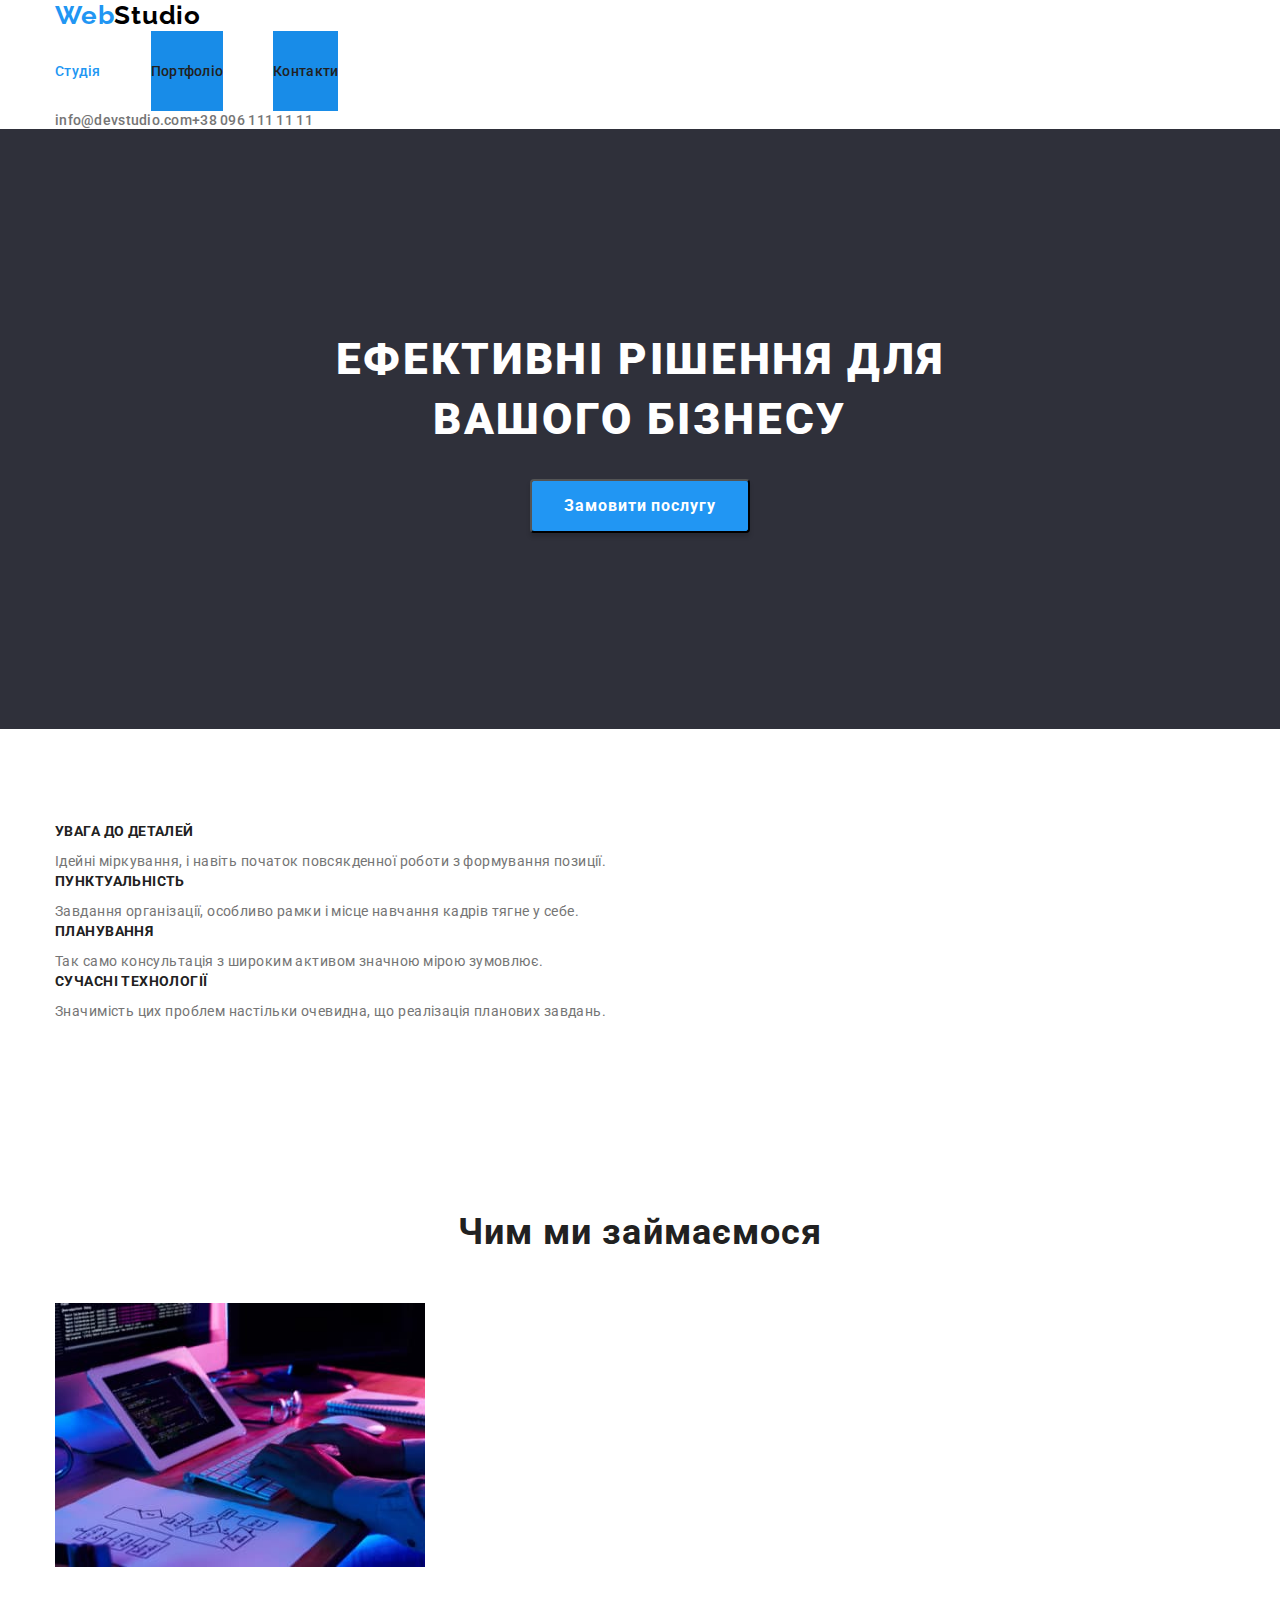
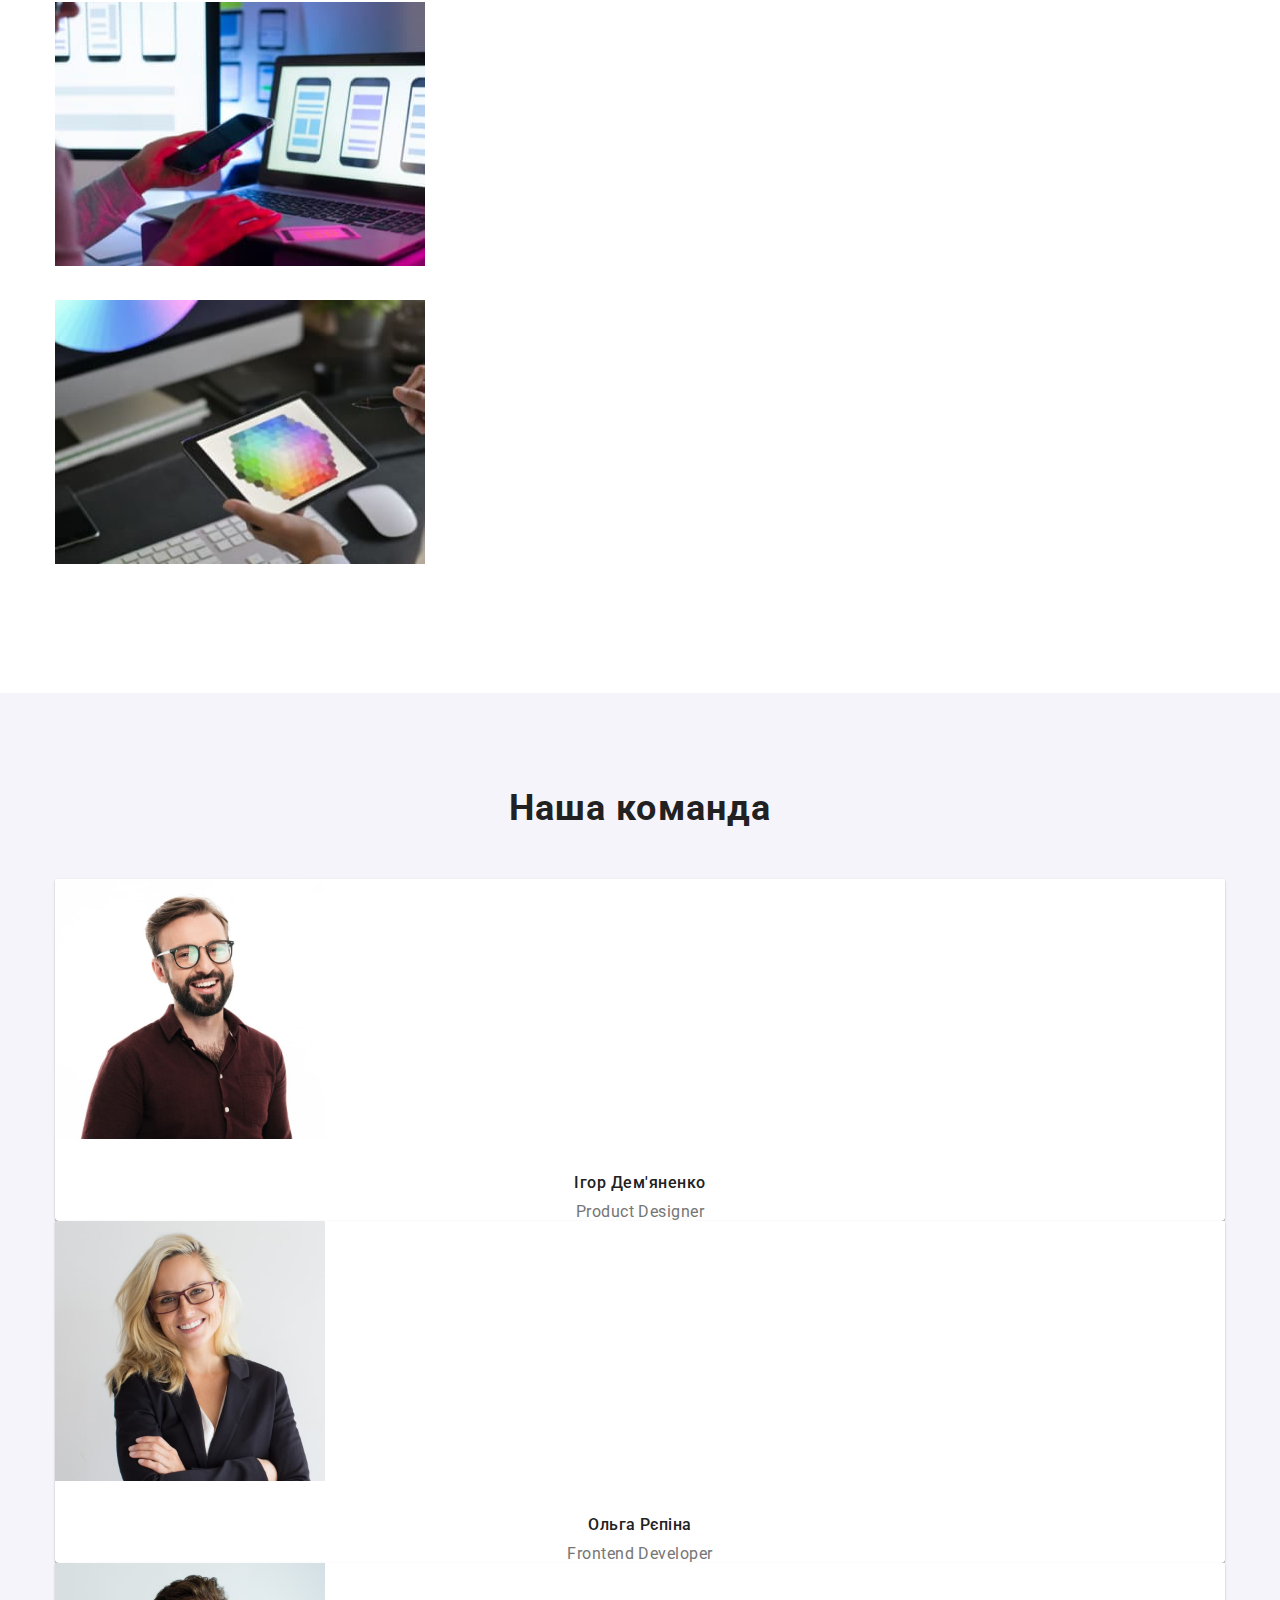
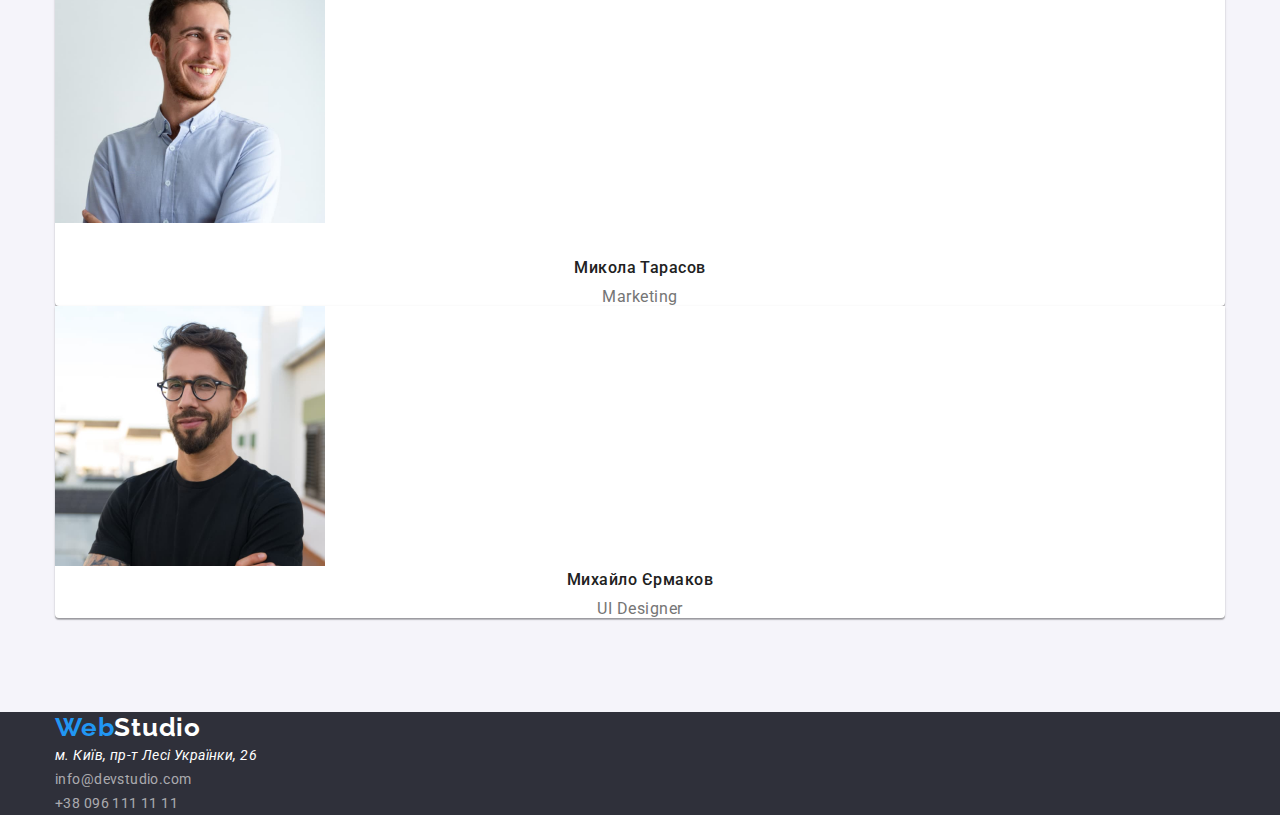
==== index.html @ 2e78e45d "к" ====
<!DOCTYPE html>
<html lang="uk">

<head>
    <meta charset="UTF-8">
    <meta http-equiv="X-UA-Compatible" content="IE=edge">
    <meta name="viewport" content="width=device-width, initial-scale=1.0">
    <title>home-work3</title>
    
    <link rel="preconnect" href="https://fonts.googleapis.com">
    <link rel="preconnect" href="https://fonts.gstatic.com" crossorigin>
    <link
        href="https://fonts.googleapis.com/css2?family=Raleway:wght@700&family=Roboto:wght@400;500;700;900&display=swap"
        rel="stylesheet">
        <link rel="stylesheet" href="https://cdnjs.cloudflare.com/ajax/libs/modern-normalize/1.1.0/modern-normalize.min.css">
        <link rel="stylesheet" href="./css/styles.css" />
</head>

<body>
    <!-- Шапка та навігація -->
    <header class="header">
        <div class="container">
        <nav class="header-nav">
            <a class="header-logo link" href="index.html">
                Web<span class="header-studio link">Studio</span>
            </a>
            <ul class="header-list list">
                <li class="header-list-item"><a class="header-list-link header-link link list-aktive-link kurent"
                        href="./">Студія</a></li>
                <li class="header-list-item"><a class="header-list-link header-link link list-aktive-link"
                        href="./portfolio.html">Портфоліо</a></li>
                <li class="header-list-item"><a class="header-list-link header-link link list-aktive-link"
                        href="Контакти">Контакти</a></li>
            </ul>
        </nav>
        
        <ul class="header-contakt list">
            <li> <a class="header-mail-link header-list-item header-link link list-aktive-link"
                    href="mail:info@devstudio.com">info@devstudio.com</a></li>
            <li> <a class="header-tel-link header-list-item  header-link link list-aktive-link" href="tel:+380961111111">+38 096 111 11
                    11</a></li>
        </ul>
    </div>
    </header>
    <main>
        <section class="hero section">
            
            <h1 class="hero-title">Ефективні рішення для вашого бізнесу</h1>
            <button class="hero-buton button carts-button" type="button">Замовити послугу</button>
        </div>
        </section>
        <section class="about section">
            <div class="container">
            <ul class="about-list list">
                <li class="about-li">
                    <h3 class="about-list-text">УВАГА ДО ДЕТАЛЕЙ</h3>
                    <p class="about-list-text2">Ідейні міркування, і навіть початок повсякденної роботи з формування
                        позиції.</p>
                </li>
                <li>
                    <h3 class="about-list-text">ПУНКТУАЛЬНІСТЬ</h3>
                    <p class="about-list-text2">Завдання організації, особливо рамки і місце навчання кадрів тягне у
                        себе.</p>
                </li>
                <li>
                    <h3 class="about-list-text">ПЛАНУВАННЯ</h3>
                    <p class="about-list-text2">Так само консультація з широким активом значною мірою зумовлює.</p>
                </li>
                <li>
                    <h3 class="about-list-text">СУЧАСНІ ТЕХНОЛОГІЇ</h3>
                    <p class="about-list-text2">Значимість цих проблем настільки очевидна, що реалізація планових
                        завдань.</p>
                </li>
            </ul>
        </div>
        </section>
        <section class="komanda section">
            <div class="container">
            <h2 class="name-comands-text">Чим ми займаємося</h2>
            <ul class="komanda-list-text list">
                <li>
                    <img class="komanda-list-img" src="./images/img1.jpg" alt="робота за комп'ютером" width="370"
                        height="294">
                </li>
                <li>
                    <img class="komanda-list-img" src="./images/img2.jpg" alt="синхронізація ПК і тел" width="370"
                        height="294">
                </li>
                <li>

                    <img class="komanda-list-img" src="./images/img3.jpg" alt="спектр" width="370" height="294">
                </li>
            </ul>
        </div>
        </section>
        <section class="name-comands section">
            <div class="container">
            <h2 class="name-comands-text">Наша команда</h2>
            <ul class="name-comands-list list">
                <li class="name-comands-programist">
                    <img class="name-comands-img" src="./images/Designer.jpg" alt="перший-член-команди" width="270">
                    <h3 class="name-programist">Ігор Дем'яненко</h3>
                    <p class="name-profesion">Product Designer</p>


                </li>
            </ul>

            <ul class="list">
                <li class="name-comands-programist">
                    <img class="name-comands-img" src="./images/Developer.jpg" alt="другий-член-команди" width="270">
                    <h3 class="name-programist">Ольга Рєпіна</h3>
                    <p class="name-profesion">Frontend Developer</p>
                </li>
            </ul>


            <ul class="list">
                <li>
                <li class="name-comands-programist">
                    <img class="name-comands-img" src="./images/Marketing.jpg" alt="третій-член-команди" width="270">
                    <h3 class="name-programist">Микола Тарасов</h3>
                    <p class="name-profesion">Marketing</p>

                </li>
            </ul>

            <ul class="list">
                <li class="name-comands-programist">
                    <img src="./images/UI-Designer.jpg" alt="четвертий-член-команди" width="270">
                    <h3 class="name-programist">Михайло Єрмаков</h3>
                    <p class="name-profesion">UI Designer</p>

                </li>
            </ul>
        </div>
        </section>



    </main>
    <footer class="footer">
        <div class="container">
        <a class="footer-logo link" href="index.html">
            Web<span class="footer-logo-studio">Studio</span>
        </a>
        <address id="contakts" class="footer-adres">
            <ul class="footer-ul list">
                <li> <a class="footer-list-item list-aktive-link link" href="https://goo.gl/maps/NmpcZfHMNgNycroPA">м.
                        Київ, пр-т Лесі Українки, 26</a></li>
                    <li><a class="footer-item list-aktive-link link"
                            href="mail:info@devstudio.com">info@devstudio.com</a></li>
                    <li><a class="footer-item list-aktive-link link" href="tel:+380961111111">+38 096 111 11 11</a></li>
            </ul>
        </address>
    </div>
    </footer>
</body>

</html>
---- css/styles.css ----
:root {
  --bg-header-color: #fff;
  --text-section-footer-color: #fff;
  --bg-color: #f5f5f5;
  --bg-screan-footer-color: #2f303a;
  --focus-color: #2196f3;
  --accent-color: #2196f3;
  --o-nas-color: #757575;
  --title-text-color: #212121;
  --comands-color: #f5f4fa;
  --logo-studia-color: #0000;
  --header-studio-color: #000000;
  }
 body {
   font-family: 'Roboto' , sans-serif ;
   background-color: #fff;
   color: #757575;
  }
/* header */
.container{
  margin-left: auto;
  margin-right: auto;
  padding-left: 15px;
  padding-right: 15px;
  width: 1200px; 
  
}
h1, h2, h3, p {
  margin-top: 0;
  margin-bottom: 0;
}
.header{
}
.header-nav {

}
.button {
  cursor: pointer;
}
.header-logo {
  font-family: "Raleway", sans-serif;
  font-weight: 700;
  font-size: 26px;
  line-height: calc(31 / 26);
  letter-spacing: 0.03em;
  color: var(--accent-color);
}
.header-list{
 
  display: flex;
}
.header-list-link{
  display: block;
  padding-top: 32px;
  padding-bottom: 32px;
}
.header-contakt{
  display: flex;
}
.header-list-item{
}
.header-list .header-list-item + .header-list-item{
  background-color: #188CE8;
  margin-left: 50px;
}
.header-studio {
  color: var(--header-studio-color);
}
.link {
  text-decoration: none;
}
.list {
  list-style: none;
  padding: 0;
  margin: 0;
}
.section {
  padding-top: 94px;
  padding-bottom: 94px;
}
.header-list-link {
  font-weight: 500;
  font-size: 14px;
  line-height: calc(16 / 14);
  letter-spacing: 0.02em;
  color: var(--title-text-color);
}
.list-aktive-link:hover,
.list-aktive-link:focus {
  color: var(--focus-color);
}
.kurent {
  color: var(--focus-color);
}
.header-tel-link {
  font-weight: 500;
  font-size: 14px;
  line-height: calc(16 / 14);
  letter-spacing: 0.02em;
  color: var(--o-nas-color);
}
.header-mail-link {
  font-weight: 500;
  font-size: 14px;
  line-height: calc(16 / 14);
  letter-spacing: 0.02em;
  color: var(--o-nas-color);
}
/* Заголовок */
.hero {
  text-align: center;
  padding-top: 200px;
  padding-bottom: 200px;
  height: 600px;
  margin: 0 auto;
background: var(--bg-screan-footer-color);
}
.hero-title {
  margin-bottom: 30px;
  padding-left: 280px;
  padding-right: 280px;

  font-weight: 900;
  font-size: 44px;
  line-height: calc(60 / 44);
  letter-spacing: 0.06em;
  text-transform: uppercase;
  color: var(--bg-header-color);
}
.hero-buton {
  /* font-family: "Roboto";
  text-align: center; */
  padding: 10px 32px;
  font-weight: 700;
  font-size: 16px;
  line-height: 30px;
  align-items: center;
  letter-spacing: 0.06em;
  color: #FFFFFF;
  background: #2196F3;
  box-shadow: 0px 4px 4px rgba(0, 0, 0, 0.15);
  border-radius: 4px;
}

/* УВАГА ДО ДЕТАЛЕЙ */

.about-list-text {
margin-bottom: 10px;
  margin-top: 0px;
  font-weight: 700;
  font-size: 14px;
  line-height: calc(16 / 14);
  letter-spacing: 0.03em;
  text-transform: uppercase;
  color: var(--title-text-color);
}
.about-list-text2 {
  margin-top: 0px;
  /* margin-bottom: 118px; */
  font-weight: 400;
  font-size: 14px;
  line-height: calc(24 / 14);
  letter-spacing: 0.03em;
 color:var(--o-nas-color)
  /* Чим ми займаємося */
}
.komanda-lis {
  font-weight: 700;
  font-size: 36px;
  line-height: calc(42 / 36);
  text-align: center;
  letter-spacing: 0.03em;
  color: var(--title-text-color);
}
/* Наша команда */
.name-comands{
  background:var(--comands-color)
}

.name-comands-text {
  margin-top: 0px;
  margin-bottom: 0px;
  padding-bottom: 50px;
  font-weight: 700;
  font-size: 36px;
  line-height: calc(42 / 36);
  text-align: center;
  letter-spacing: 0.03em;
  color: var(--title-text-color);
}
.komanda-list-img{
  padding-bottom: 30px;
}
.name-programist {
  margin-bottom: 10px;
  font-weight: 500;
  font-size: 16px;
  line-height: calc(19 / 16);
  text-align: center;
  letter-spacing: 0.03em;
  color: var(--title-text-color);
}
.name-profesion {
  font-weight: 400;
  font-size: 16px;
  line-height: calc(19 / 16);
  text-align: center;
  letter-spacing: 0.03em;
  color: var(--o-nas-color);
}
.name-comands-img{
padding-bottom: 30px;
}
.name-comands-programist {
  background: var(--bg-header-color);
  box-shadow: 0px 1px 3px rgba(0, 0, 0, 0.12), 0px 1px 1px rgba(0, 0, 0, 0.14),
    0px 2px 1px rgba(0, 0, 0, 0.2);
  border-radius: 0px 0px 4px 4px;
}
/* footer */
.footer {
  background: var(--bg-screan-footer-color);
}
.footer-logo {
  font-family: "Raleway", sans-serif;
  font-weight: 700;
  font-size: 26px;
  line-height: calc(31 / 26);
  letter-spacing: 0.03em;
  color: var(--accent-color);
}
.footer-logo-studio {
  color: var(--bg-header-color);
}
.footer-list-item {
  font-weight: 400;
  font-size: 14px;
  line-height: calc(24 / 14);
  letter-spacing: 0.03em;
  color: var(--text-section-footer-color);
}
.footer-item {
  font-style: normal;
  font-weight: 400;
  font-size: 14px;
  line-height: 24px;
  letter-spacing: 0.03em;
  color: rgba(255, 255, 255, 0.6);
}
/* Поттфолио */
.portfolio-blok{
}
.visually-hidden {
    position: absolute;
    white-space: nowrap;
    width: 1px;
    height: 1px;
    overflow: hidden;
    border: 0;
    padding: 0;
    clip: rect(0 0 0 0);
    clip-path: inset(50%);
    margin: -1px;
  }
  .list-button{
    display: flex;
    
  }
.button-portfolio {
  display: inline-block;
 
  font-family: "Roboto";
  font-style: normal;
  min-width: 130px;
  padding: 6px 22px;
  font-weight: 500;
  font-size: 16px;
  line-height: 26px;
  text-align: center;
  letter-spacing: 0.03em;
  border-radius: 4px solid transparent;
  color: var(--title-text-color);
}
.list-button .button-portfolio + .button-portfolio{
  background-color: #000000;
  margin-left: 8px;
}
.poster-img{
  padding-bottom: 30px;

}
.carts-button:hover,
.carts-button:focus {
  color: var(--bg-header-color);
  background: var(--accent-color);
  background: #188CE8;
  box-shadow: 0px 4px 4px rgba(0, 0, 0, 0.15);
  border-radius: 4px;
box-shadow: 0px 4px 4px rgba(0, 0, 0, 0.15);
border-radius: 4px
}
.commands-list-item {
  background-color: var(--bg-header-color);
  box-shadow: 0px 1px 3px rgba(0, 0, 0, 0.12), 0px 1px 1px rgba(0, 0, 0, 0.14),
    0px 2px 1px rgba(0, 0, 0, 0.2);
  border-radius: 0px 0px 4px 4px;
}

.poster-text {
  margin-bottom: 4px;
  font-weight: 700;
  font-size: 18px;
  line-height: calc(36 / 18);
  letter-spacing: 0.06em;
  color: var(--title-text-color);
}
.poster-text2 {
  font-weight: 400;
  font-size: 16px;
  line-height: calc(30 / 16);
  letter-spacing: 0.03em;
  color: var(--o-nas-color);
}
.portfolio-blok{
  margin-bottom: 94px;
}
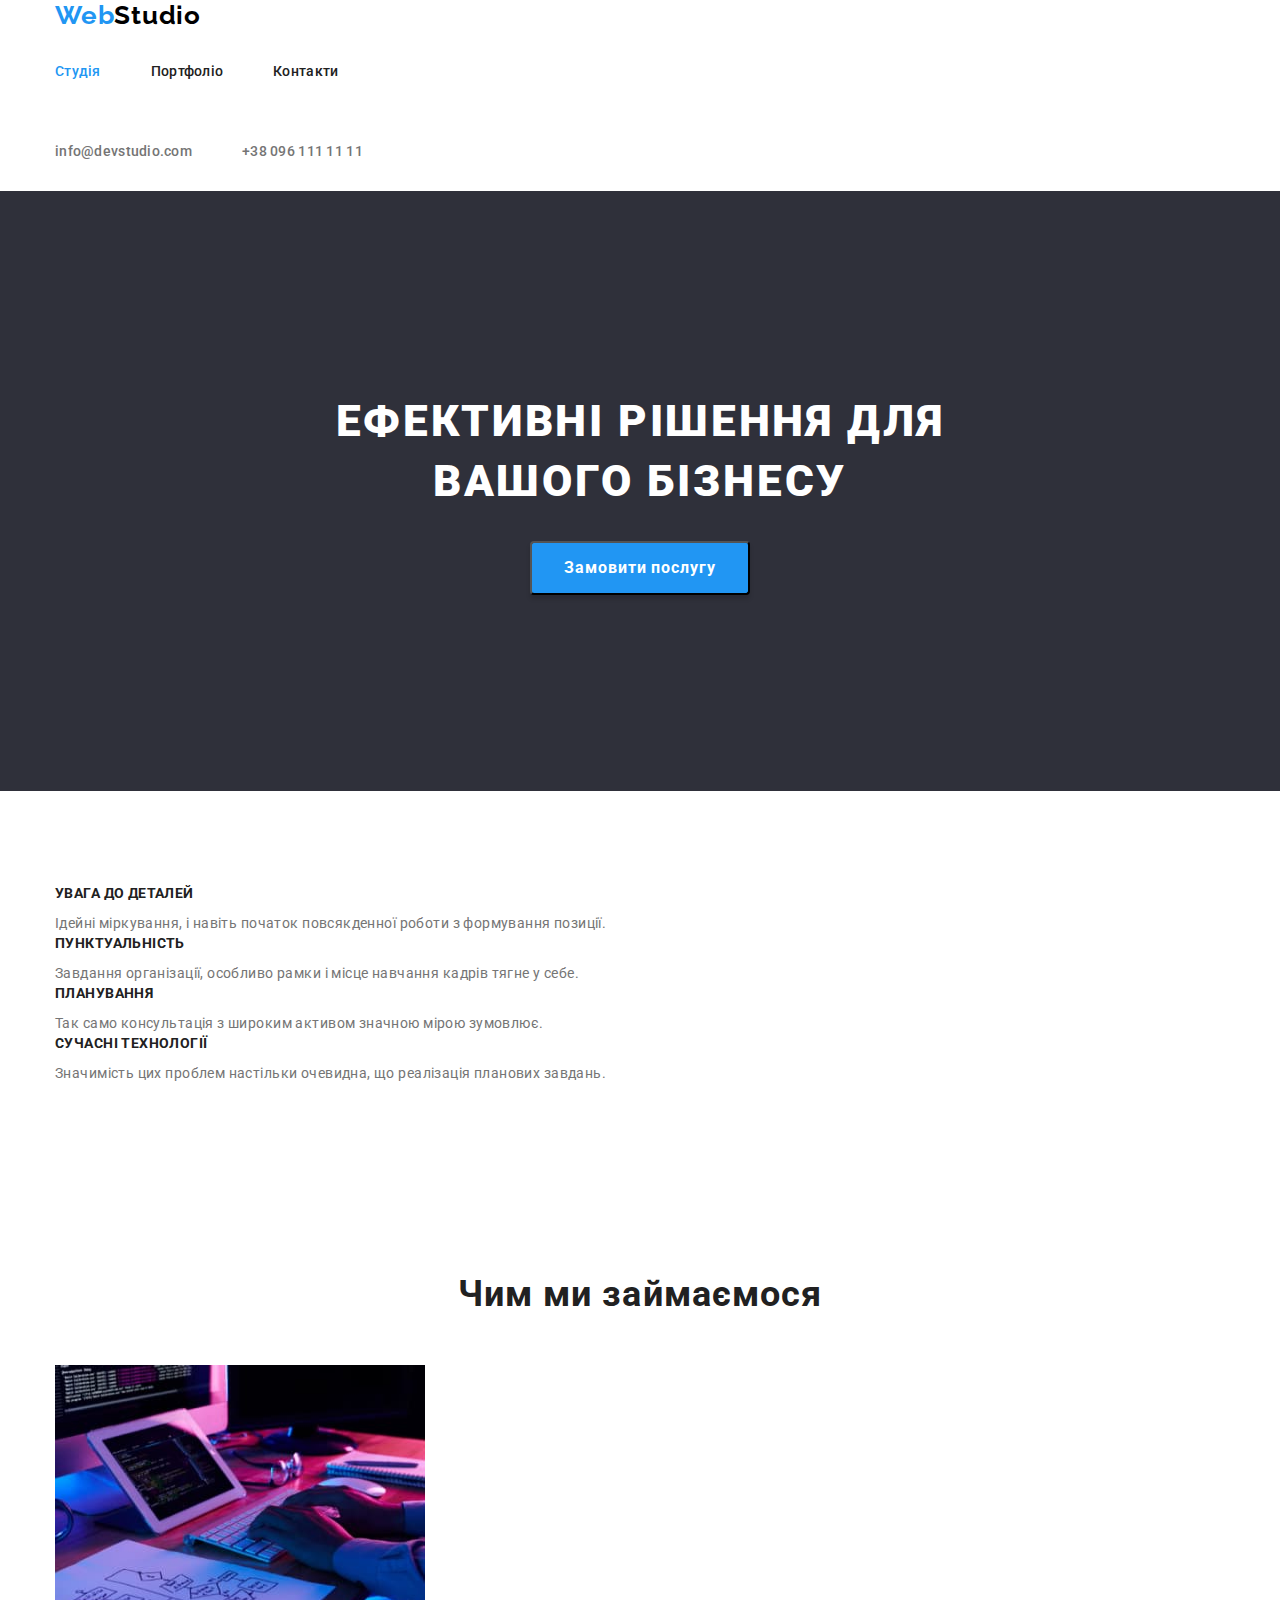
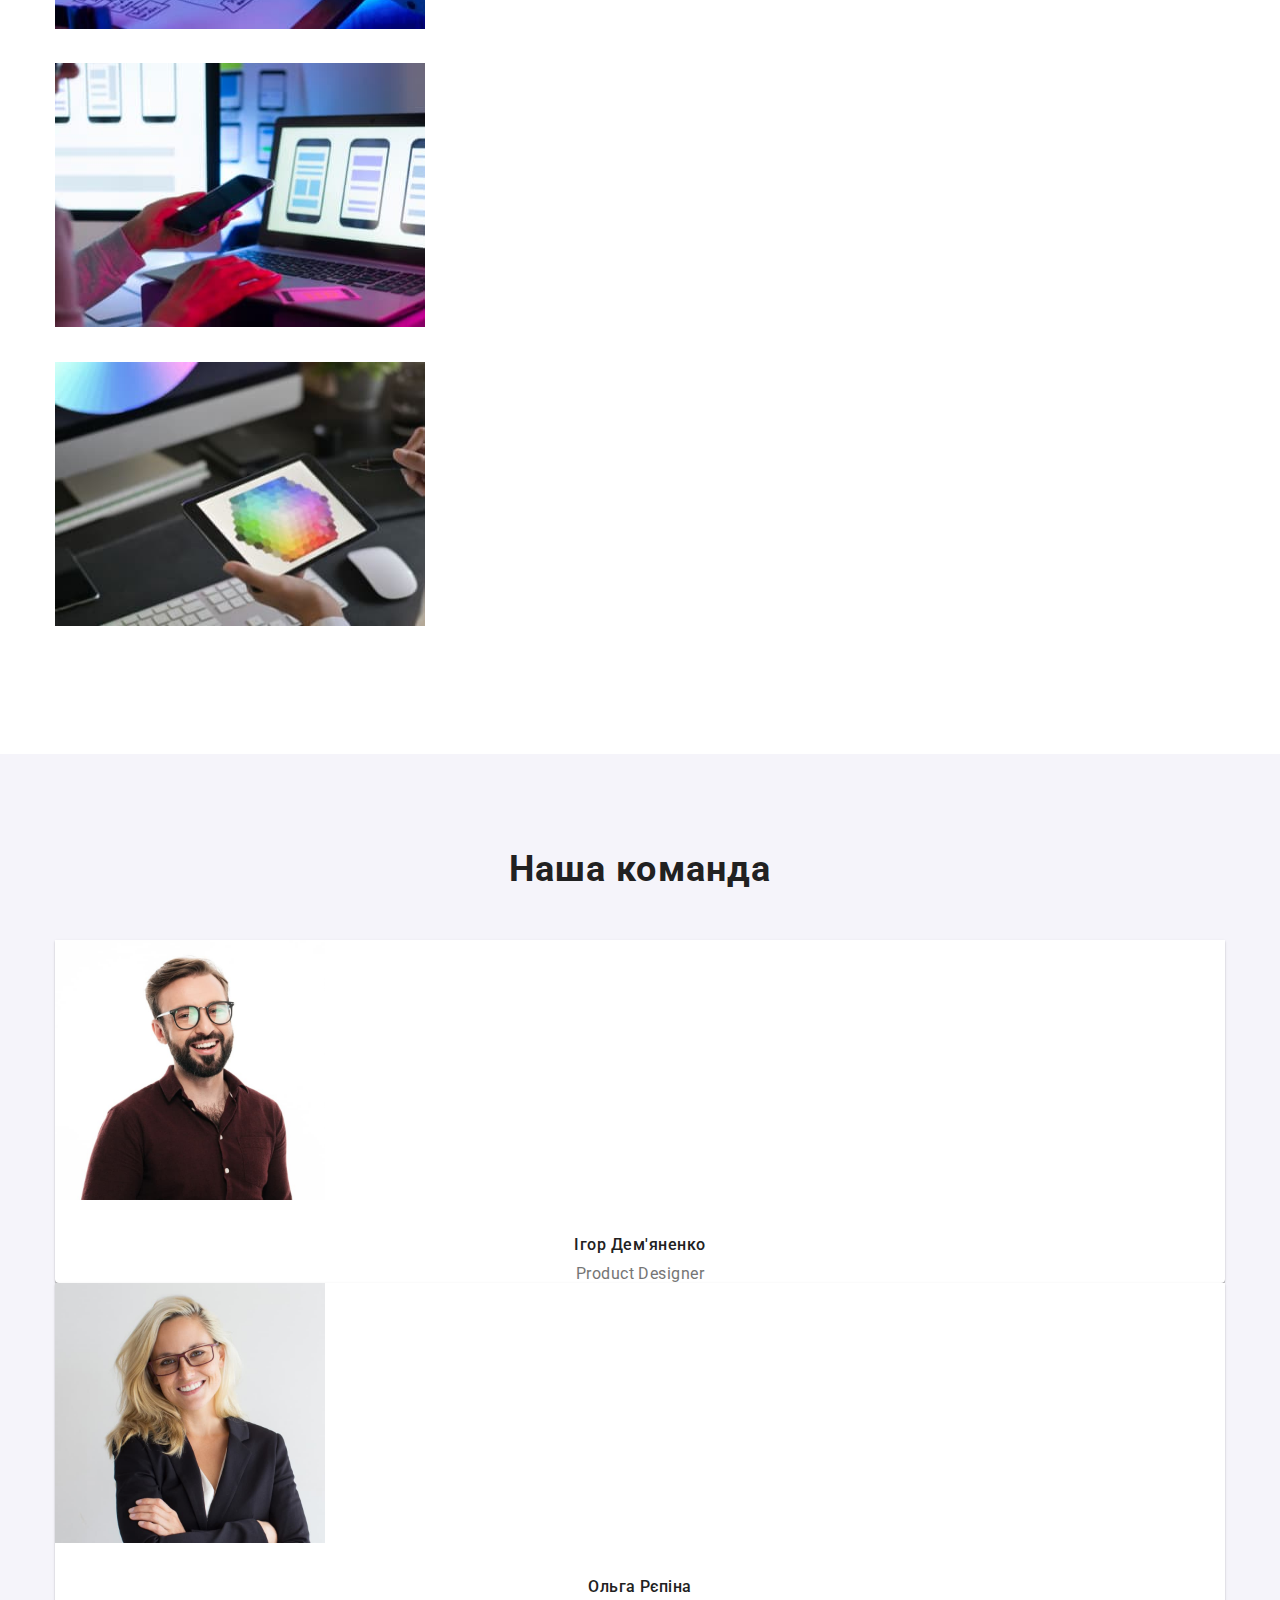
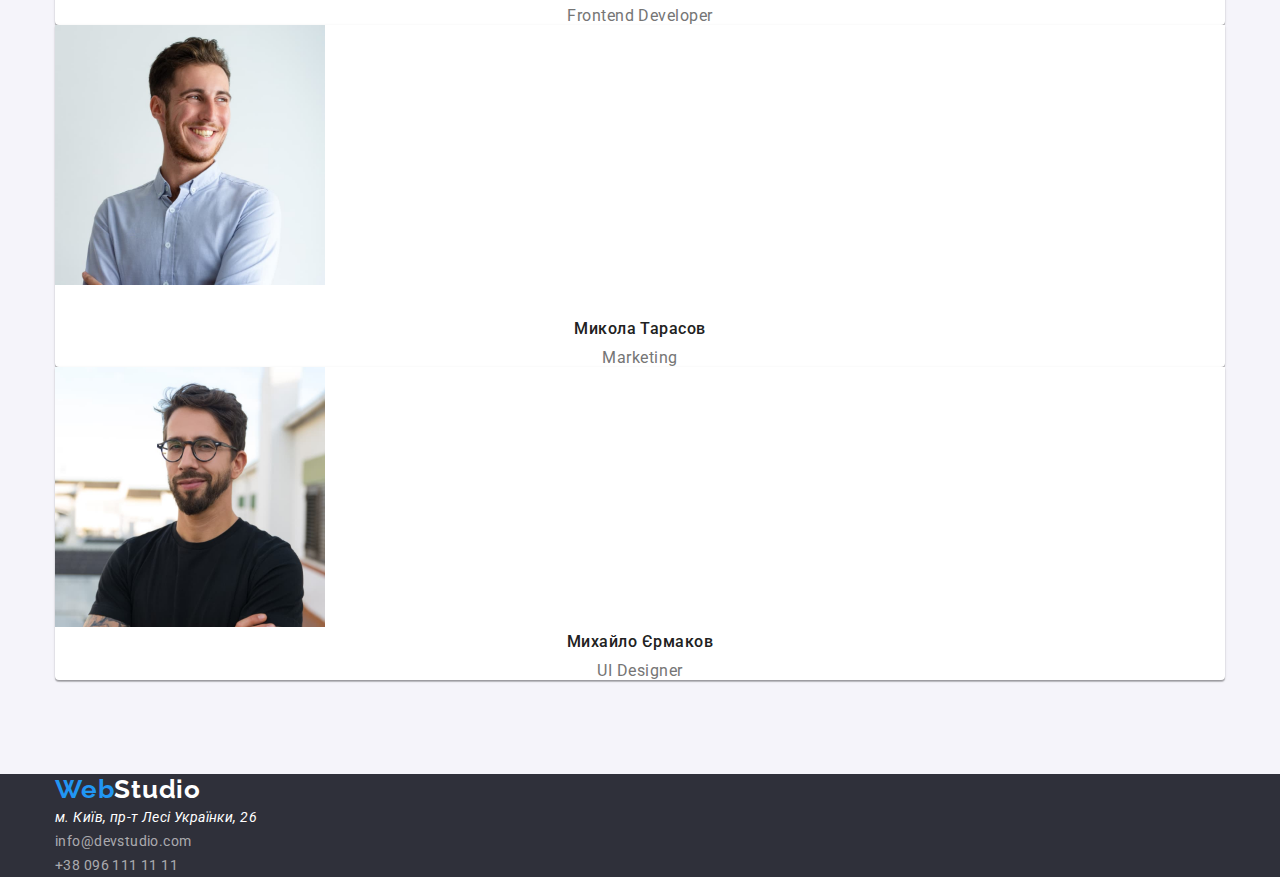
==== commit de4e6c82: "u" ====
--- a/index.html
+++ b/index.html
@@ -24,20 +24,19 @@
             <a class="header-logo link" href="index.html">
                 Web<span class="header-studio link">Studio</span>
             </a>
-            <ul class="header-list list">
-                <li class="header-list-item"><a class="header-list-link header-link link list-aktive-link kurent"
+            <ul class="site-nav list">
+                <li class="item"><a class="header-list-link header-link link list-aktive-link kurent"
                         href="./">Студія</a></li>
-                <li class="header-list-item"><a class="header-list-link header-link link list-aktive-link"
+                <li class="item"><a class="header-list-link header-link link list-aktive-link"
                         href="./portfolio.html">Портфоліо</a></li>
-                <li class="header-list-item"><a class="header-list-link header-link link list-aktive-link"
+                <li class="item"><a class="header-list-link header-link link list-aktive-link"
                         href="Контакти">Контакти</a></li>
             </ul>
         </nav>
-        
-        <ul class="header-contakt list">
-            <li> <a class="header-mail-link header-list-item header-link link list-aktive-link"
+        <ul class="site-nav header-contakt list">
+            <li class="item"> <a class="header-mail-link header-list-link item header-link link list-aktive-link"
                     href="mail:info@devstudio.com">info@devstudio.com</a></li>
-            <li> <a class="header-tel-link header-list-item  header-link link list-aktive-link" href="tel:+380961111111">+38 096 111 11
+            <li class="item"> <a class="header-tel-link header-list-link item  header-link link list-aktive-link" href="tel:+380961111111">+38 096 111 11
                     11</a></li>
         </ul>
     </div>
--- a/css/styles.css
+++ b/css/styles.css
@@ -29,10 +29,17 @@
   margin-top: 0;
   margin-bottom: 0;
 }
-.header{
-}
-.header-nav {
-
+.site-nav{
+  display: flex;
+}
+.site-nav .item + .item{
+ 
+  margin-left: 50px;
+}
+.site-nav .header-list-link {
+  display: block;
+ padding-top: 32px;
+ padding-bottom: 32px;
 }
 .button {
   cursor: pointer;
@@ -45,24 +52,7 @@
   letter-spacing: 0.03em;
   color: var(--accent-color);
 }
-.header-list{
- 
-  display: flex;
-}
-.header-list-link{
-  display: block;
-  padding-top: 32px;
-  padding-bottom: 32px;
-}
-.header-contakt{
-  display: flex;
-}
-.header-list-item{
-}
-.header-list .header-list-item + .header-list-item{
-  background-color: #188CE8;
-  margin-left: 50px;
-}
+
 .header-studio {
   color: var(--header-studio-color);
 }
@@ -92,6 +82,7 @@
 .kurent {
   color: var(--focus-color);
 }
+
 .header-tel-link {
   font-weight: 500;
   font-size: 14px;
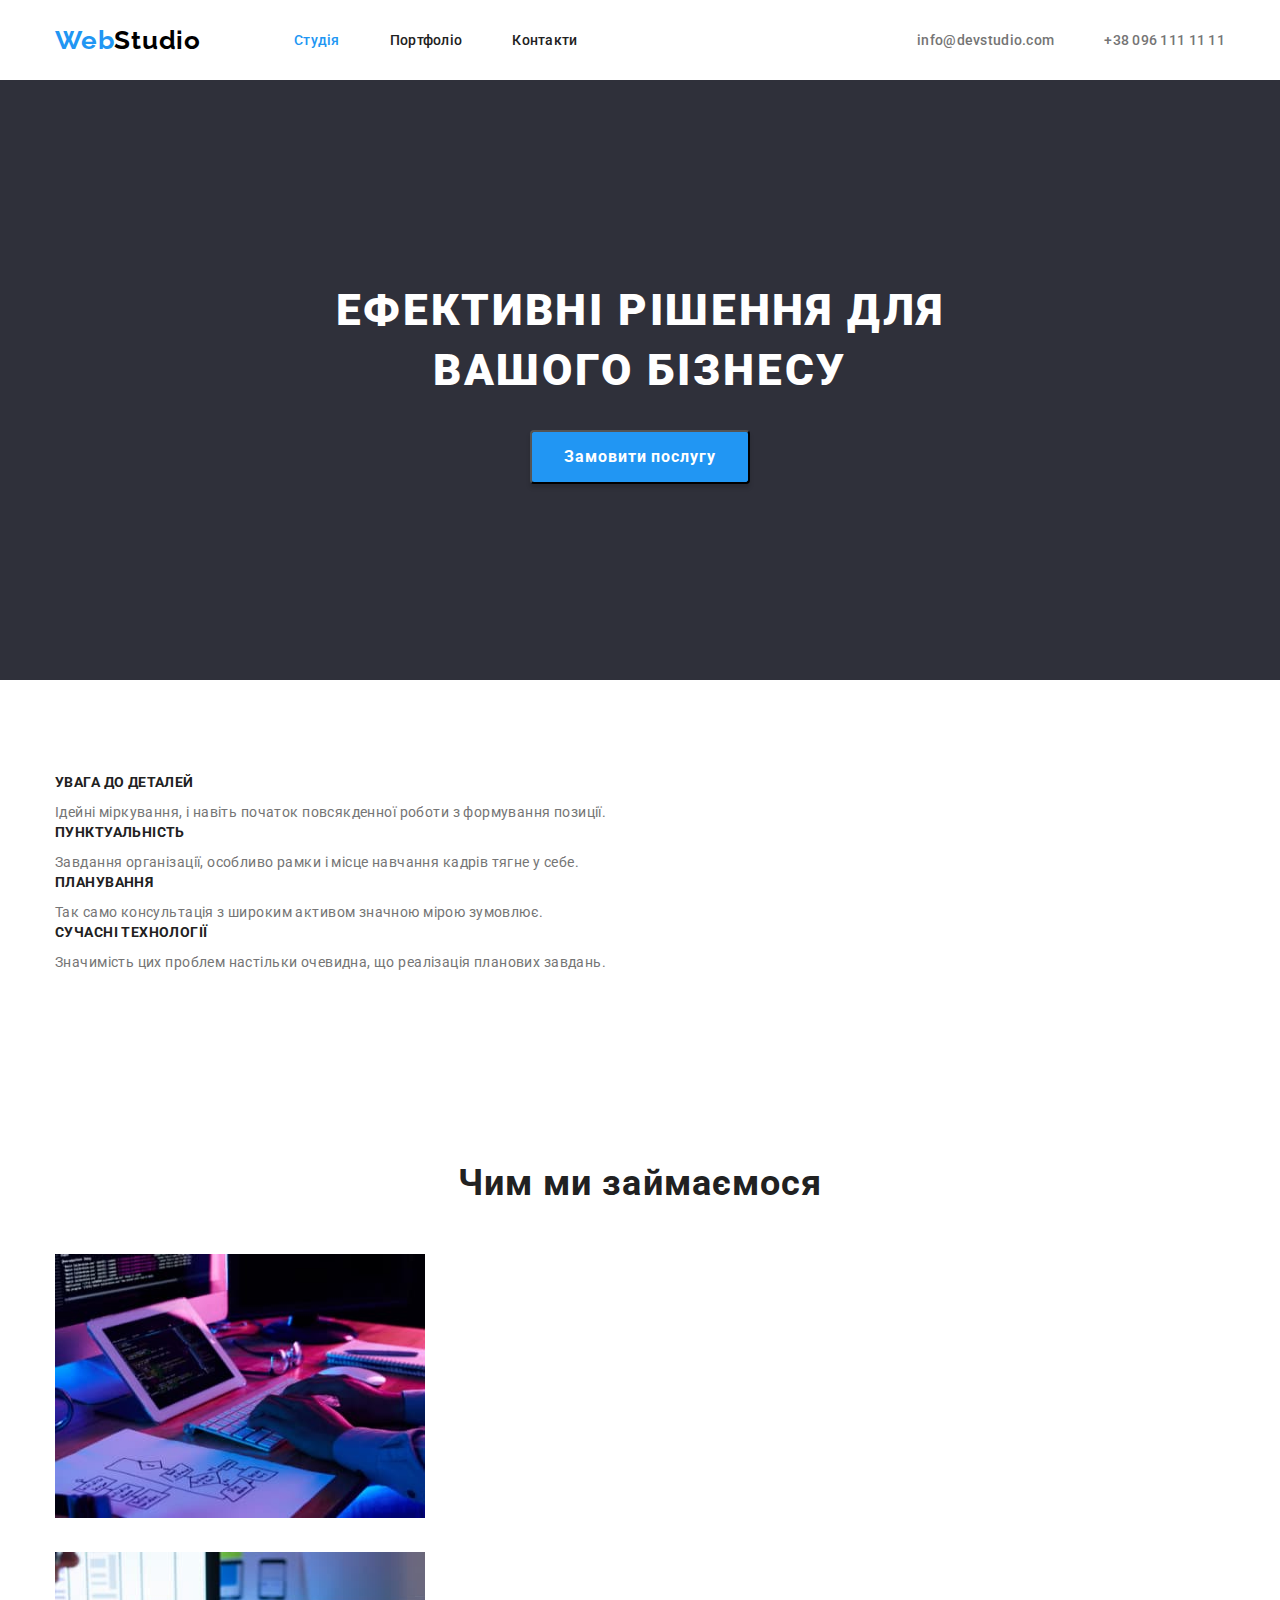
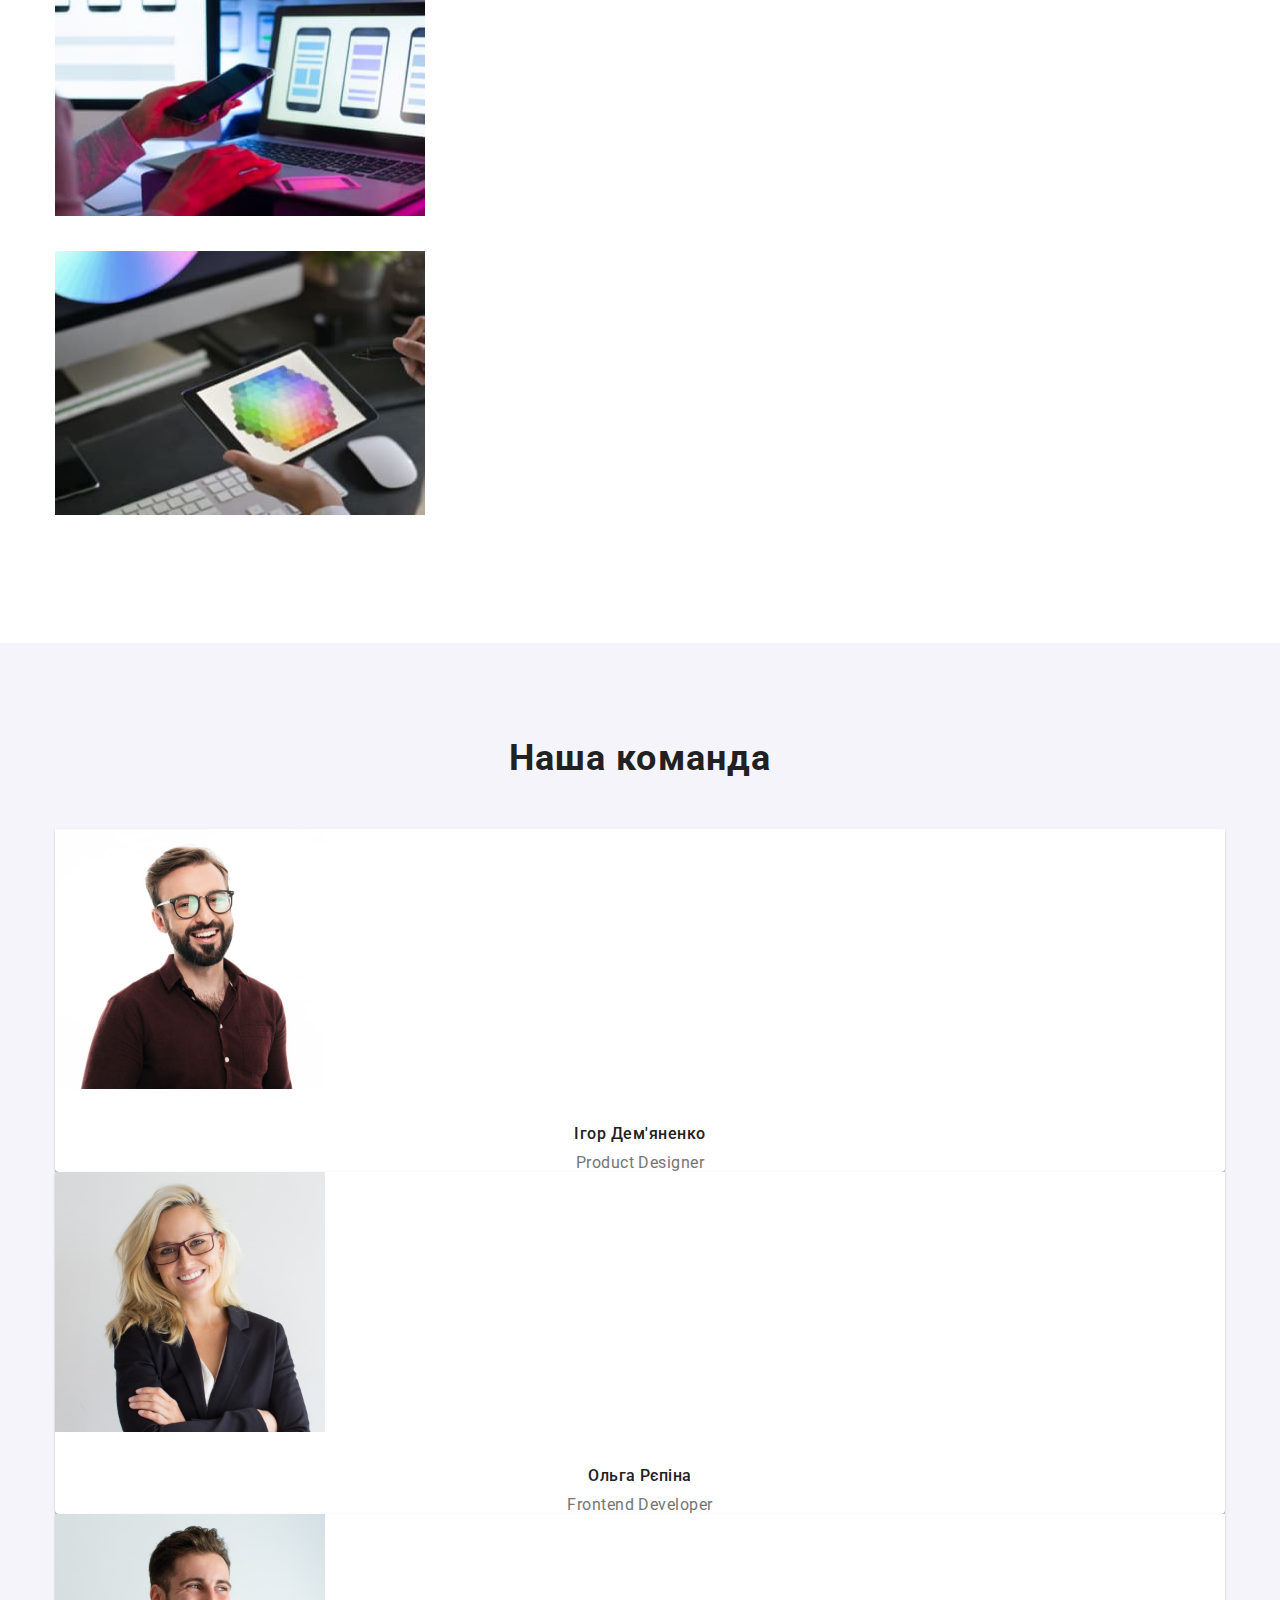
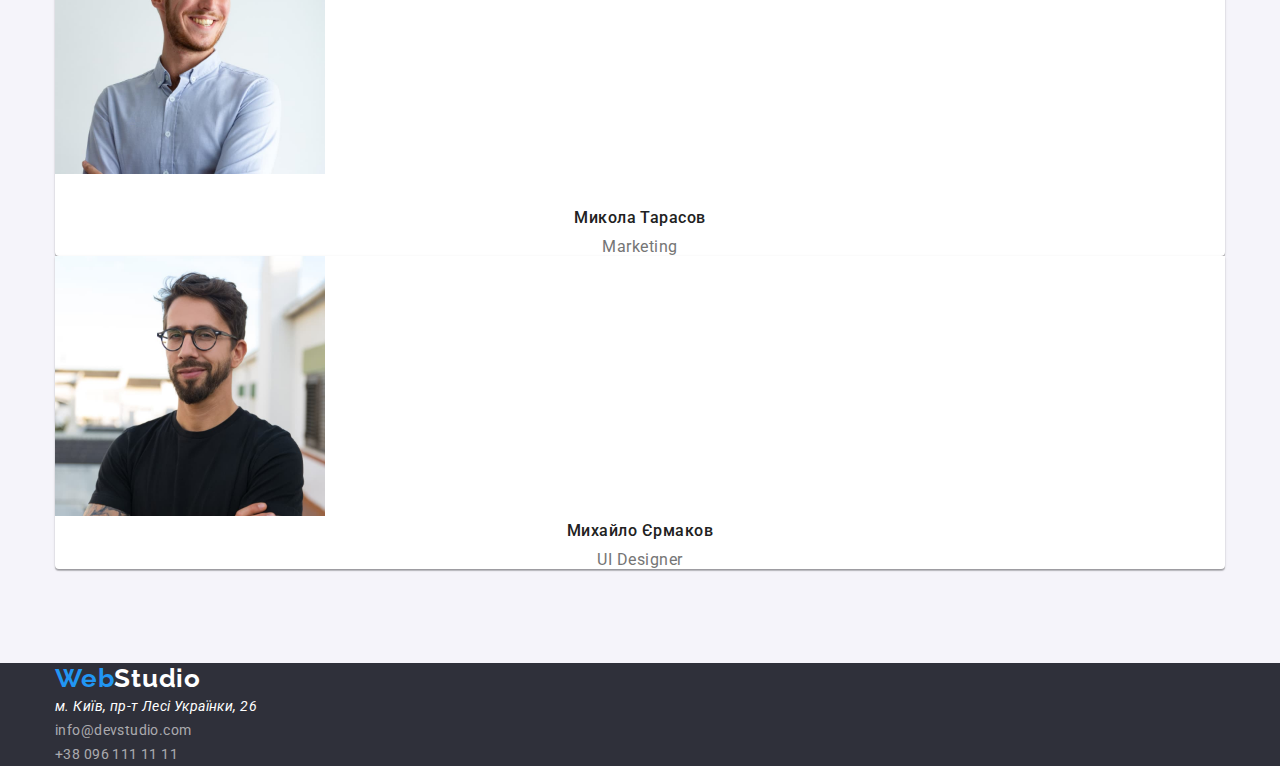
==== commit cc5d3989: "g" ====
--- a/index.html
+++ b/index.html
@@ -19,7 +19,7 @@
 <body>
     <!-- Шапка та навігація -->
     <header class="header">
-        <div class="container">
+        <div class="container header-container">
         <nav class="header-nav">
             <a class="header-logo link" href="index.html">
                 Web<span class="header-studio link">Studio</span>
@@ -30,10 +30,10 @@
                 <li class="item"><a class="header-list-link header-link link list-aktive-link"
                         href="./portfolio.html">Портфоліо</a></li>
                 <li class="item"><a class="header-list-link header-link link list-aktive-link"
-                        href="Контакти">Контакти</a></li>
+                        href="#contakts">Контакти</a></li>
             </ul>
         </nav>
-        <ul class="site-nav header-contakt list">
+        <ul class="header-contakt list">
             <li class="item"> <a class="header-mail-link header-list-link item header-link link list-aktive-link"
                     href="mail:info@devstudio.com">info@devstudio.com</a></li>
             <li class="item"> <a class="header-tel-link header-list-link item  header-link link list-aktive-link" href="tel:+380961111111">+38 096 111 11
--- a/css/styles.css
+++ b/css/styles.css
@@ -17,6 +17,11 @@
    color: #757575;
   }
 /* header */
+.list {
+  list-style: none;
+  padding: 0;
+  margin: 0;
+}
 .container{
   margin-left: auto;
   margin-right: auto;
@@ -29,8 +34,25 @@
   margin-top: 0;
   margin-bottom: 0;
 }
+  .header-nav{
+display: flex;
+align-items:center ;
+
+  }
+.header-container {
+  display: flex;
+align-items:center ;
+}
+.header-contakt {
+  display: flex;
+  margin-left: auto;
+}
+.header-contakt .item + .item {
+  margin-left: 50px;
+}
 .site-nav{
   display: flex;
+  margin-left: 93px;
 }
 .site-nav .item + .item{
  
@@ -41,6 +63,8 @@
  padding-top: 32px;
  padding-bottom: 32px;
 }
+
+
 .button {
   cursor: pointer;
 }
@@ -59,11 +83,7 @@
 .link {
   text-decoration: none;
 }
-.list {
-  list-style: none;
-  padding: 0;
-  margin: 0;
-}
+
 .section {
   padding-top: 94px;
   padding-bottom: 94px;
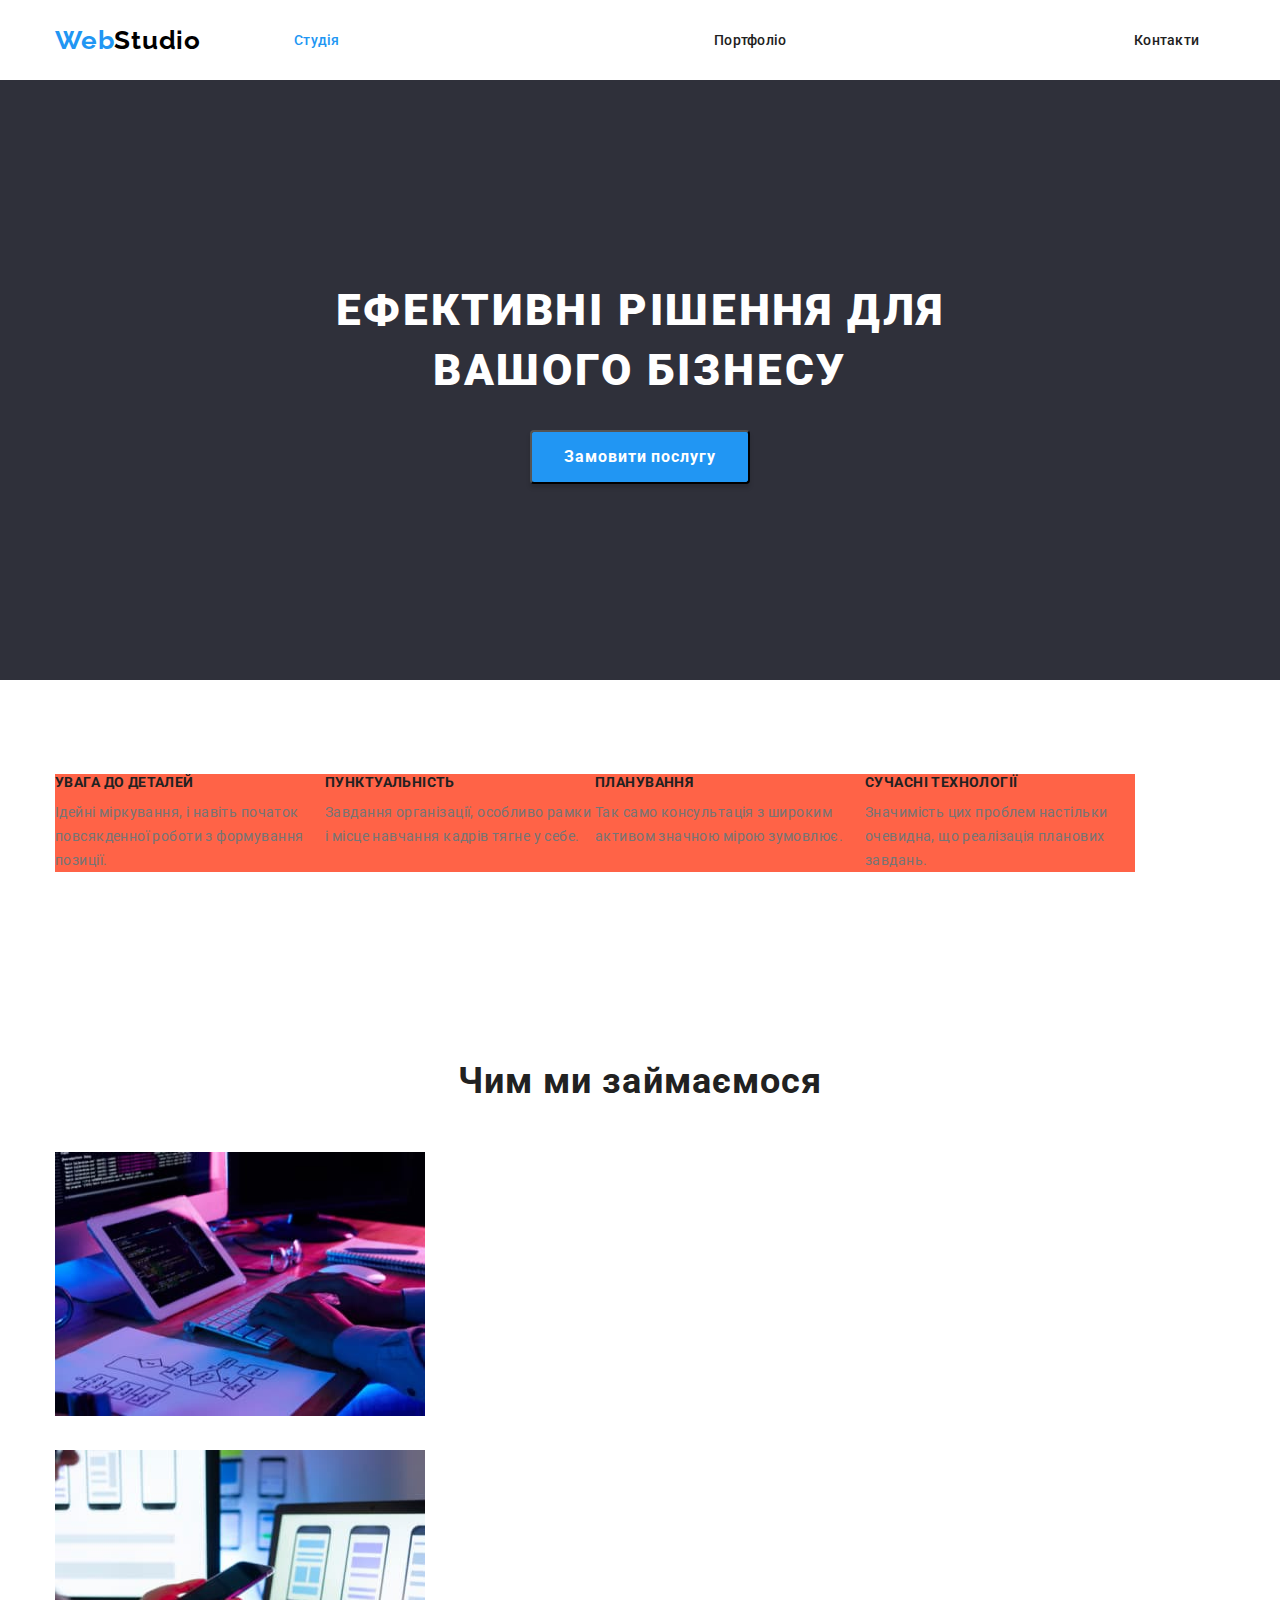
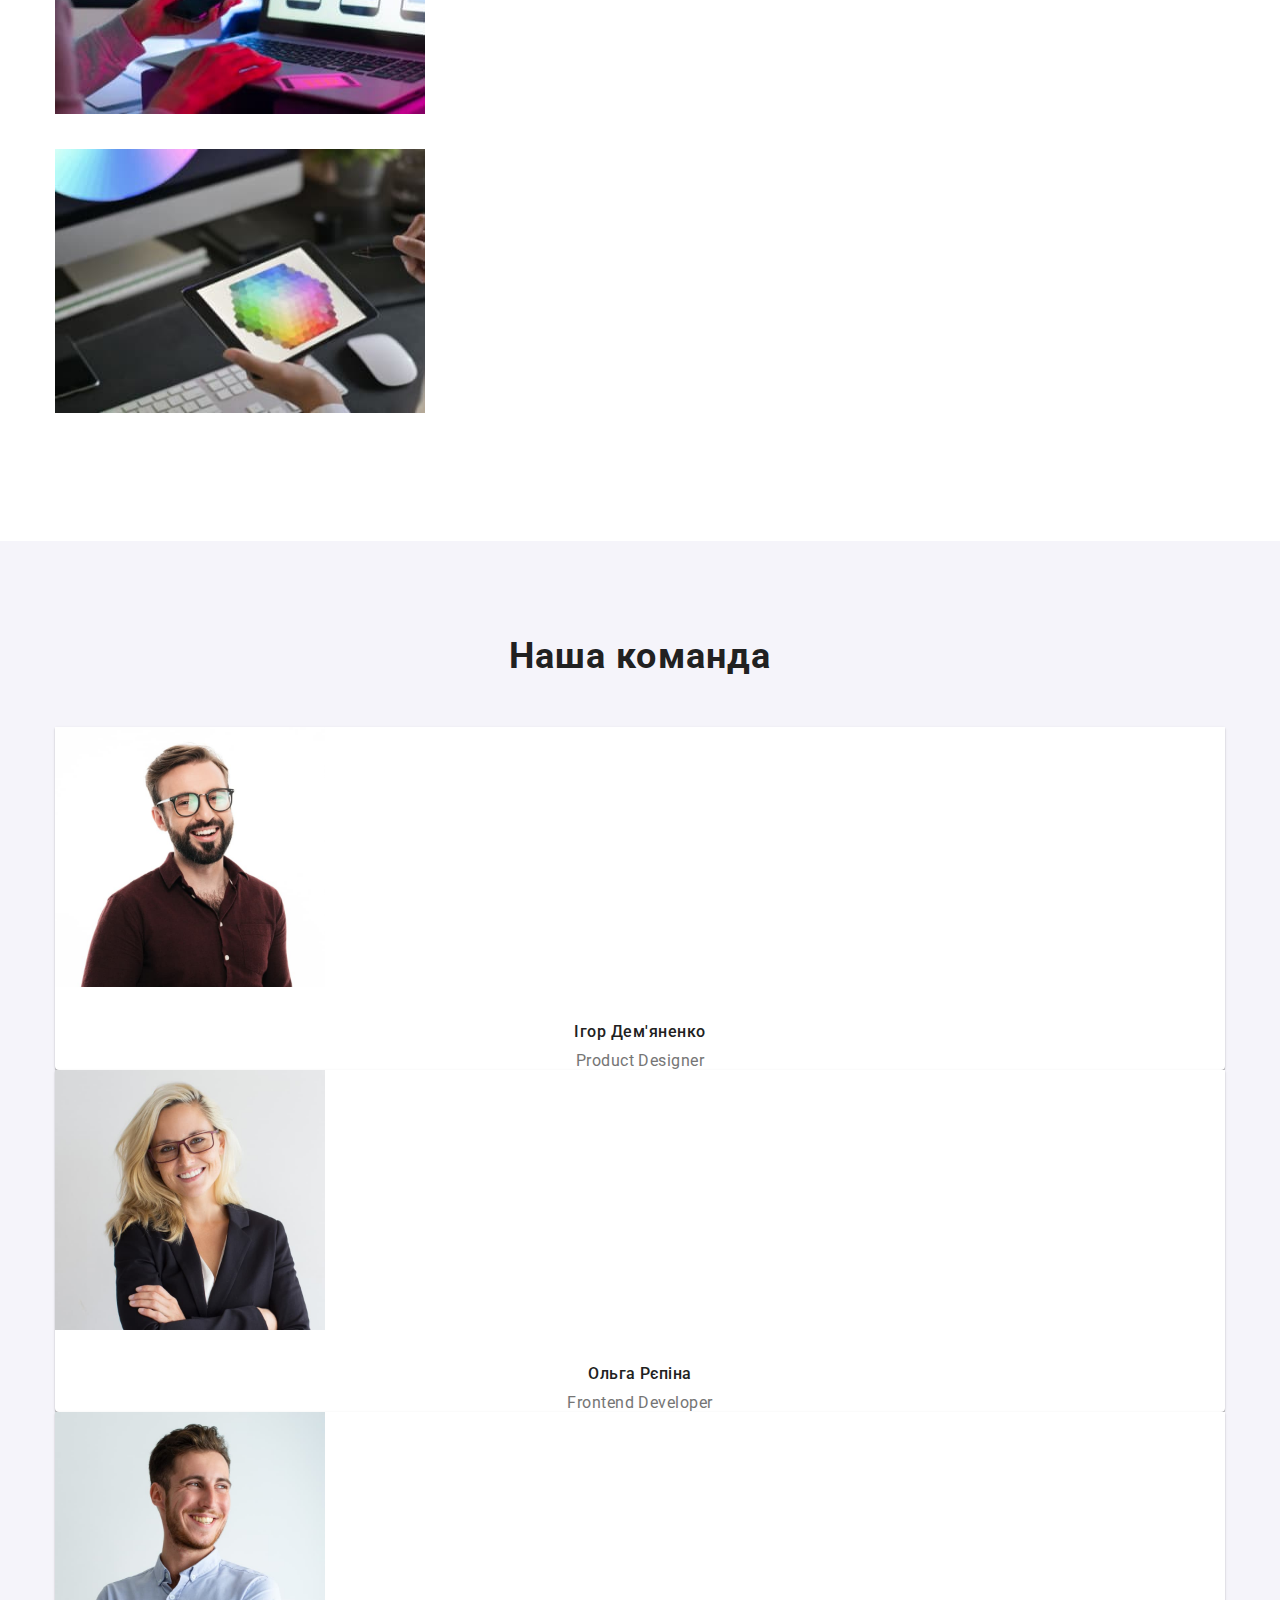
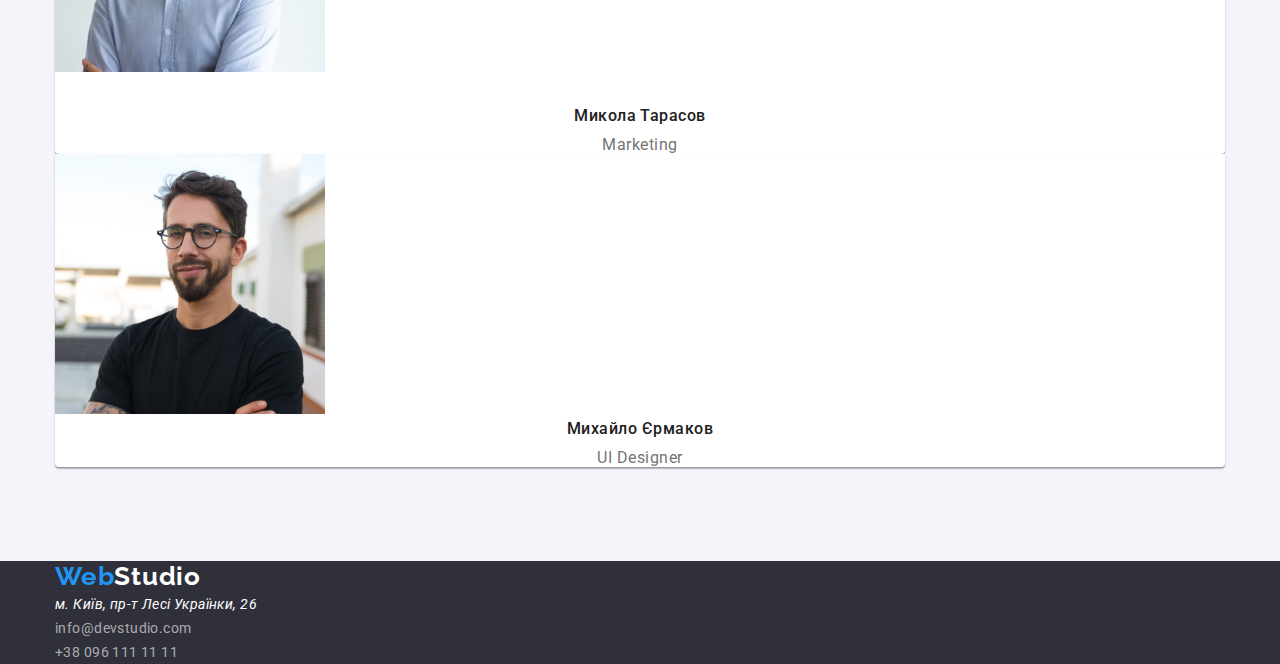
==== commit 07d1ceb8: "ушел" ====
--- a/index.html
+++ b/index.html
@@ -51,21 +51,21 @@
         <section class="about section">
             <div class="container">
             <ul class="about-list list">
-                <li class="about-li">
+                <li class="item">
                     <h3 class="about-list-text">УВАГА ДО ДЕТАЛЕЙ</h3>
                     <p class="about-list-text2">Ідейні міркування, і навіть початок повсякденної роботи з формування
                         позиції.</p>
                 </li>
-                <li>
+                <li class="item">
                     <h3 class="about-list-text">ПУНКТУАЛЬНІСТЬ</h3>
                     <p class="about-list-text2">Завдання організації, особливо рамки і місце навчання кадрів тягне у
                         себе.</p>
                 </li>
-                <li>
+                <li class="item">
                     <h3 class="about-list-text">ПЛАНУВАННЯ</h3>
                     <p class="about-list-text2">Так само консультація з широким активом значною мірою зумовлює.</p>
                 </li>
-                <li>
+                <li class="item">
                     <h3 class="about-list-text">СУЧАСНІ ТЕХНОЛОГІЇ</h3>
                     <p class="about-list-text2">Значимість цих проблем настільки очевидна, що реалізація планових
                         завдань.</p>
--- a/css/styles.css
+++ b/css/styles.css
@@ -154,6 +154,18 @@
 }
 
 /* УВАГА ДО ДЕТАЛЕЙ */
+.about-list{
+display: flex;
+flex-wrap: wrap;
+/* margin-left: 93px */
+}
+/* .about-list> .item + .item {
+  margin-right: 50px;
+} */
+.about-list .item {
+width: 270px;
+background-color: tomato;
+}
 
 .about-list-text {
 margin-bottom: 10px;
@@ -260,6 +272,12 @@
 }
 /* Поттфолио */
 .portfolio-blok{
+  display: flex;
+  flex-wrap: wrap;
+}
+.item{
+width: 370px;
+border-color: tomato;
 }
 .visually-hidden {
     position: absolute;
@@ -279,7 +297,6 @@
   }
 .button-portfolio {
   display: inline-block;
- 
   font-family: "Roboto";
   font-style: normal;
   min-width: 130px;
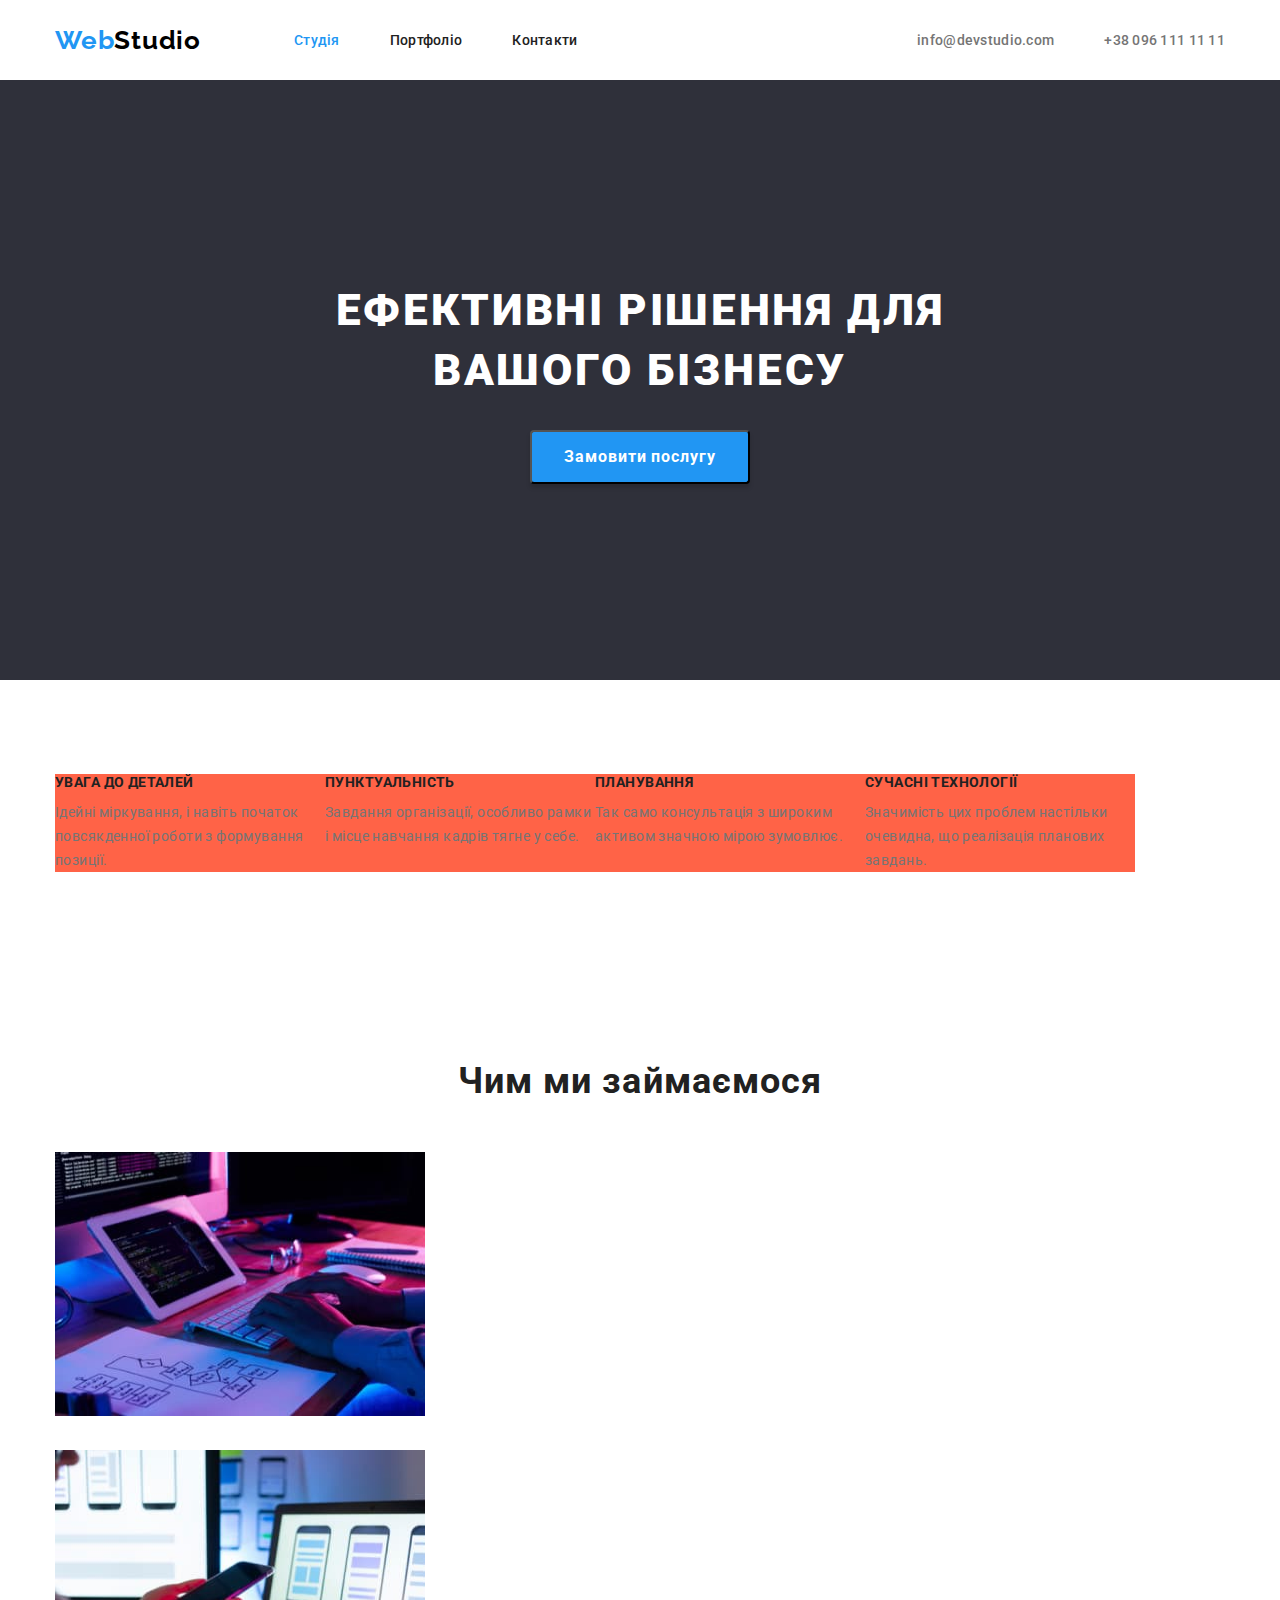
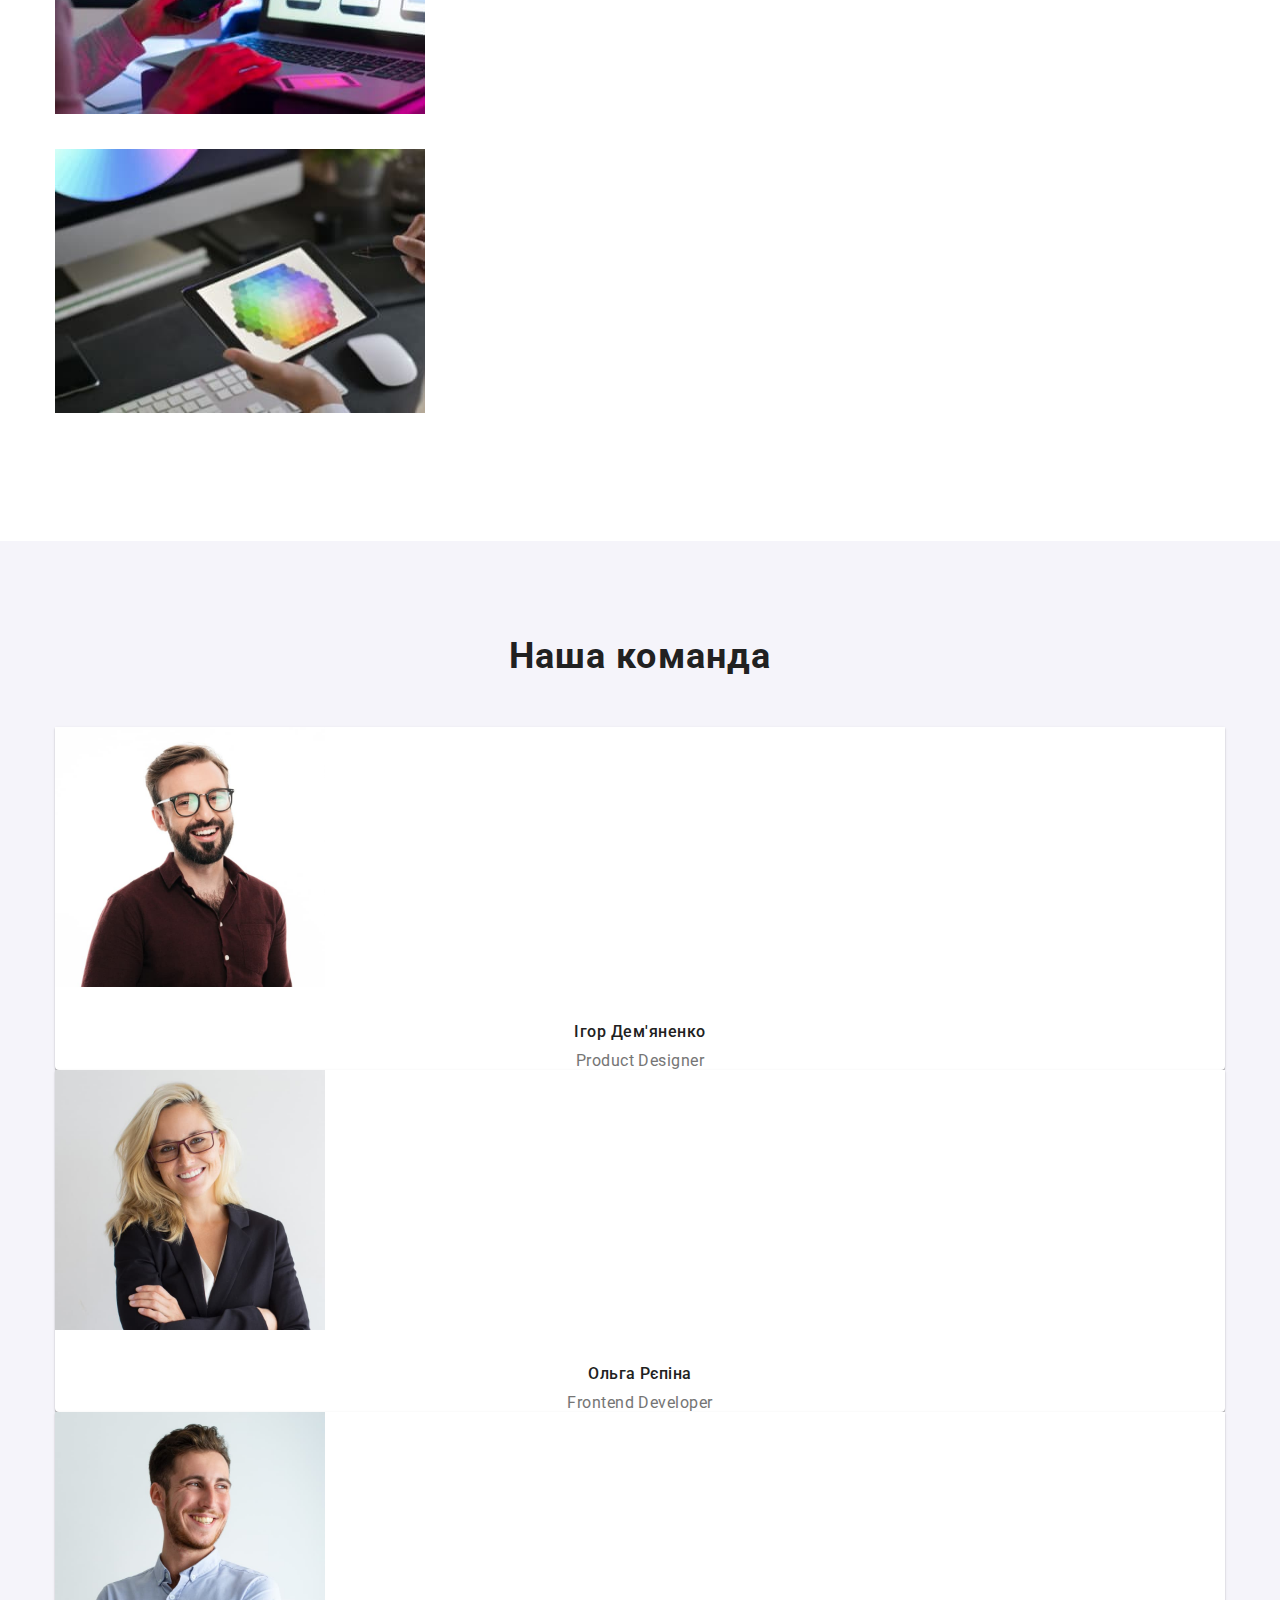
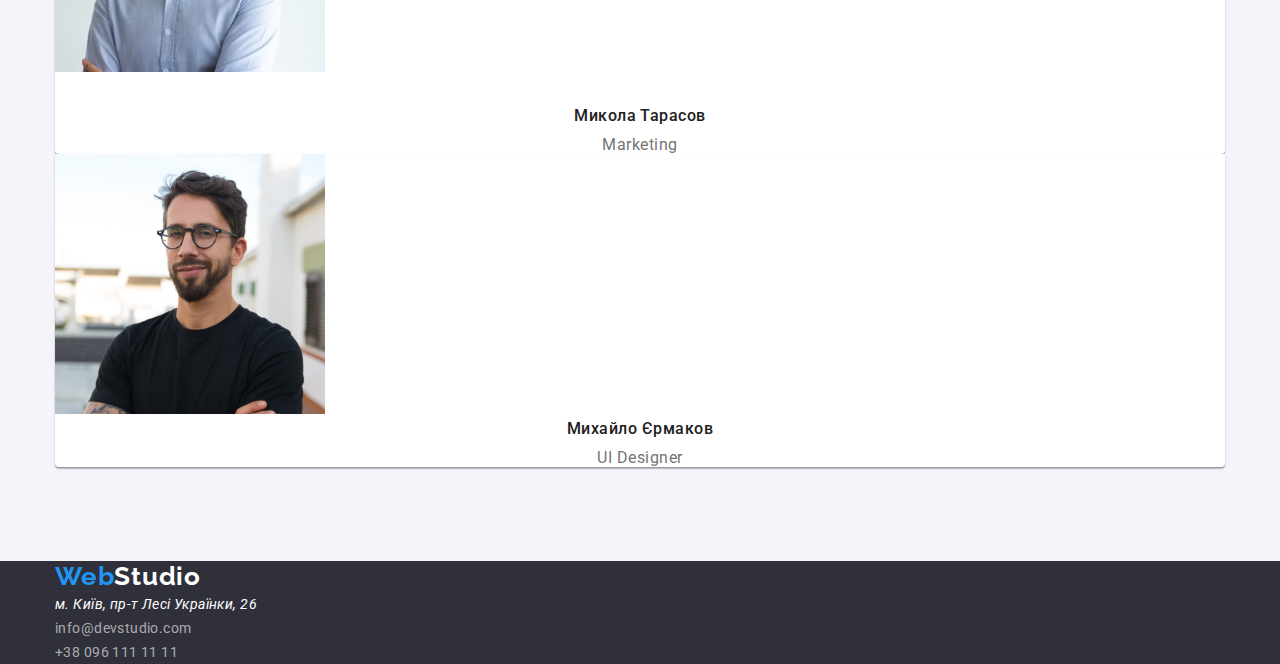
==== commit 530d3669: "f" ====
--- a/index.html
+++ b/index.html
@@ -6,133 +6,137 @@
     <meta http-equiv="X-UA-Compatible" content="IE=edge">
     <meta name="viewport" content="width=device-width, initial-scale=1.0">
     <title>home-work3</title>
-    
+
     <link rel="preconnect" href="https://fonts.googleapis.com">
     <link rel="preconnect" href="https://fonts.gstatic.com" crossorigin>
     <link
         href="https://fonts.googleapis.com/css2?family=Raleway:wght@700&family=Roboto:wght@400;500;700;900&display=swap"
         rel="stylesheet">
-        <link rel="stylesheet" href="https://cdnjs.cloudflare.com/ajax/libs/modern-normalize/1.1.0/modern-normalize.min.css">
-        <link rel="stylesheet" href="./css/styles.css" />
+    <link rel="stylesheet"
+        href="https://cdnjs.cloudflare.com/ajax/libs/modern-normalize/1.1.0/modern-normalize.min.css">
+    <link rel="stylesheet" href="./css/styles.css" />
 </head>
 
 <body>
     <!-- Шапка та навігація -->
     <header class="header">
         <div class="container header-container">
-        <nav class="header-nav">
-            <a class="header-logo link" href="index.html">
-                Web<span class="header-studio link">Studio</span>
-            </a>
-            <ul class="site-nav list">
-                <li class="item"><a class="header-list-link header-link link list-aktive-link kurent"
-                        href="./">Студія</a></li>
-                <li class="item"><a class="header-list-link header-link link list-aktive-link"
-                        href="./portfolio.html">Портфоліо</a></li>
-                <li class="item"><a class="header-list-link header-link link list-aktive-link"
-                        href="#contakts">Контакти</a></li>
+            <nav class="header-nav">
+                <a class="header-logo link" href="index.html">
+                    Web<span class="header-studio link">Studio</span>
+                </a>
+                <ul class="site-nav list">
+                    <li class="item"><a class="header-list-link header-link link list-aktive-link kurent"
+                            href="./">Студія</a></li>
+                    <li class="item"><a class="header-list-link header-link link list-aktive-link"
+                            href="./portfolio.html">Портфоліо</a></li>
+                    <li class="item"><a class="header-list-link header-link link list-aktive-link"
+                            href="#contakts">Контакти</a></li>
+                </ul>
+            </nav>
+            <ul class="header-contakt list">
+                <li class="item"> <a class="header-mail-link header-list-link item header-link link list-aktive-link"
+                        href="mail:info@devstudio.com">info@devstudio.com</a></li>
+                <li class="item"> <a class="header-tel-link header-list-link item  header-link link list-aktive-link"
+                        href="tel:+380961111111">+38 096 111 11
+                        11</a></li>
             </ul>
-        </nav>
-        <ul class="header-contakt list">
-            <li class="item"> <a class="header-mail-link header-list-link item header-link link list-aktive-link"
-                    href="mail:info@devstudio.com">info@devstudio.com</a></li>
-            <li class="item"> <a class="header-tel-link header-list-link item  header-link link list-aktive-link" href="tel:+380961111111">+38 096 111 11
-                    11</a></li>
-        </ul>
-    </div>
+        </div>
     </header>
     <main>
         <section class="hero section">
-            
+
             <h1 class="hero-title">Ефективні рішення для вашого бізнесу</h1>
             <button class="hero-buton button carts-button" type="button">Замовити послугу</button>
-        </div>
+            </div>
         </section>
         <section class="about section">
             <div class="container">
-            <ul class="about-list list">
-                <li class="item">
-                    <h3 class="about-list-text">УВАГА ДО ДЕТАЛЕЙ</h3>
-                    <p class="about-list-text2">Ідейні міркування, і навіть початок повсякденної роботи з формування
-                        позиції.</p>
-                </li>
-                <li class="item">
-                    <h3 class="about-list-text">ПУНКТУАЛЬНІСТЬ</h3>
-                    <p class="about-list-text2">Завдання організації, особливо рамки і місце навчання кадрів тягне у
-                        себе.</p>
-                </li>
-                <li class="item">
-                    <h3 class="about-list-text">ПЛАНУВАННЯ</h3>
-                    <p class="about-list-text2">Так само консультація з широким активом значною мірою зумовлює.</p>
-                </li>
-                <li class="item">
-                    <h3 class="about-list-text">СУЧАСНІ ТЕХНОЛОГІЇ</h3>
-                    <p class="about-list-text2">Значимість цих проблем настільки очевидна, що реалізація планових
-                        завдань.</p>
-                </li>
-            </ul>
-        </div>
+                <ul class="about-list list">
+                    <li class="item">
+                        <h3 class="about-list-text">УВАГА ДО ДЕТАЛЕЙ</h3>
+                        <p class="about-list-text2">Ідейні міркування, і навіть початок повсякденної роботи з формування
+                            позиції.</p>
+                    </li>
+                    <li class="item">
+                        <h3 class="about-list-text">ПУНКТУАЛЬНІСТЬ</h3>
+                        <p class="about-list-text2">Завдання організації, особливо рамки і місце навчання кадрів тягне у
+                            себе.</p>
+                    </li>
+                    <li class="item">
+                        <h3 class="about-list-text">ПЛАНУВАННЯ</h3>
+                        <p class="about-list-text2">Так само консультація з широким активом значною мірою зумовлює.</p>
+                    </li>
+                    <li class="item">
+                        <h3 class="about-list-text">СУЧАСНІ ТЕХНОЛОГІЇ</h3>
+                        <p class="about-list-text2">Значимість цих проблем настільки очевидна, що реалізація планових
+                            завдань.</p>
+                    </li>
+                </ul>
+            </div>
         </section>
         <section class="komanda section">
             <div class="container">
-            <h2 class="name-comands-text">Чим ми займаємося</h2>
-            <ul class="komanda-list-text list">
-                <li>
-                    <img class="komanda-list-img" src="./images/img1.jpg" alt="робота за комп'ютером" width="370"
-                        height="294">
-                </li>
-                <li>
-                    <img class="komanda-list-img" src="./images/img2.jpg" alt="синхронізація ПК і тел" width="370"
-                        height="294">
-                </li>
-                <li>
+                <h2 class="name-comands-text">Чим ми займаємося</h2>
+                <ul class="komanda-list-text list">
+                    <li>
+                        <img class="komanda-list-img" src="./images/img1.jpg" alt="робота за комп'ютером" width="370"
+                            height="294">
+                    </li>
+                    <li>
+                        <img class="komanda-list-img" src="./images/img2.jpg" alt="синхронізація ПК і тел" width="370"
+                            height="294">
+                    </li>
+                    <li>
 
-                    <img class="komanda-list-img" src="./images/img3.jpg" alt="спектр" width="370" height="294">
-                </li>
-            </ul>
-        </div>
+                        <img class="komanda-list-img" src="./images/img3.jpg" alt="спектр" width="370" height="294">
+                    </li>
+                </ul>
+            </div>
         </section>
         <section class="name-comands section">
             <div class="container">
-            <h2 class="name-comands-text">Наша команда</h2>
-            <ul class="name-comands-list list">
-                <li class="name-comands-programist">
-                    <img class="name-comands-img" src="./images/Designer.jpg" alt="перший-член-команди" width="270">
-                    <h3 class="name-programist">Ігор Дем'яненко</h3>
-                    <p class="name-profesion">Product Designer</p>
+                <h2 class="name-comands-text">Наша команда</h2>
+                <ul class="name-comands-list list">
+                    <li class="name-comands-programist">
+                        <img class="name-comands-img" src="./images/Designer.jpg" alt="перший-член-команди" width="270">
+                        <h3 class="name-programist">Ігор Дем'яненко</h3>
+                        <p class="name-profesion">Product Designer</p>
 
 
-                </li>
-            </ul>
+                    </li>
+                </ul>
 
-            <ul class="list">
-                <li class="name-comands-programist">
-                    <img class="name-comands-img" src="./images/Developer.jpg" alt="другий-член-команди" width="270">
-                    <h3 class="name-programist">Ольга Рєпіна</h3>
-                    <p class="name-profesion">Frontend Developer</p>
-                </li>
-            </ul>
+                <ul class="list">
+                    <li class="name-comands-programist">
+                        <img class="name-comands-img" src="./images/Developer.jpg" alt="другий-член-команди"
+                            width="270">
+                        <h3 class="name-programist">Ольга Рєпіна</h3>
+                        <p class="name-profesion">Frontend Developer</p>
+                    </li>
+                </ul>
 
 
-            <ul class="list">
-                <li>
-                <li class="name-comands-programist">
-                    <img class="name-comands-img" src="./images/Marketing.jpg" alt="третій-член-команди" width="270">
-                    <h3 class="name-programist">Микола Тарасов</h3>
-                    <p class="name-profesion">Marketing</p>
+                <ul class="list">
+                    <li>
+                    <li class="name-comands-programist">
+                        <img class="name-comands-img" src="./images/Marketing.jpg" alt="третій-член-команди"
+                            width="270">
+                        <h3 class="name-programist">Микола Тарасов</h3>
+                        <p class="name-profesion">Marketing</p>
 
-                </li>
-            </ul>
+                    </li>
+                </ul>
 
-            <ul class="list">
-                <li class="name-comands-programist">
-                    <img src="./images/UI-Designer.jpg" alt="четвертий-член-команди" width="270">
-                    <h3 class="name-programist">Михайло Єрмаков</h3>
-                    <p class="name-profesion">UI Designer</p>
+                <ul class="list">
+                    <li class="name-comands-programist">
+                        <img src="./images/UI-Designer.jpg" alt="четвертий-член-команди" width="270">
+                        <h3 class="name-programist">Михайло Єрмаков</h3>
+                        <p class="name-profesion">UI Designer</p>
 
-                </li>
-            </ul>
-        </div>
+                    </li>
+                </ul>
+            </div>
         </section>
 
 
@@ -140,19 +144,20 @@
     </main>
     <footer class="footer">
         <div class="container">
-        <a class="footer-logo link" href="index.html">
-            Web<span class="footer-logo-studio">Studio</span>
-        </a>
-        <address id="contakts" class="footer-adres">
-            <ul class="footer-ul list">
-                <li> <a class="footer-list-item list-aktive-link link" href="https://goo.gl/maps/NmpcZfHMNgNycroPA">м.
-                        Київ, пр-т Лесі Українки, 26</a></li>
+            <a class="footer-logo link" href="index.html">
+                Web<span class="footer-logo-studio">Studio</span>
+            </a>
+            <address id="contakts" class="footer-adres">
+                <ul class="footer-ul list">
+                    <li> <a class="footer-list-item list-aktive-link link"
+                            href="https://goo.gl/maps/NmpcZfHMNgNycroPA">м.
+                            Київ, пр-т Лесі Українки, 26</a></li>
                     <li><a class="footer-item list-aktive-link link"
                             href="mail:info@devstudio.com">info@devstudio.com</a></li>
                     <li><a class="footer-item list-aktive-link link" href="tel:+380961111111">+38 096 111 11 11</a></li>
-            </ul>
-        </address>
-    </div>
+                </ul>
+            </address>
+        </div>
     </footer>
 </body>
 
--- a/css/styles.css
+++ b/css/styles.css
@@ -23,12 +23,11 @@
   margin: 0;
 }
 .container{
+  padding-left: 15px;
+  padding-right: 15px;
+  width: 1200px;
   margin-left: auto;
   margin-right: auto;
-  padding-left: 15px;
-  padding-right: 15px;
-  width: 1200px; 
-  
 }
 h1, h2, h3, p {
   margin-top: 0;
@@ -274,11 +273,19 @@
 .portfolio-blok{
   display: flex;
   flex-wrap: wrap;
-}
-.item{
-width: 370px;
-border-color: tomato;
-}
+
+  justify-content: space-between;
+  background-color: teal;
+}
+.portholio-item {
+  width: 370px;
+  background-color: tomato;
+  margin-right: 30px;
+}
+/* .flex-element:nth-child(3n) {
+  margin-right: 0;
+} */
+
 .visually-hidden {
     position: absolute;
     white-space: nowrap;
@@ -294,6 +301,7 @@
   .list-button{
     display: flex;
     
+    
   }
 .button-portfolio {
   display: inline-block;
@@ -349,6 +357,6 @@
   letter-spacing: 0.03em;
   color: var(--o-nas-color);
 }
-.portfolio-blok{
-  margin-bottom: 94px;
-}
+/* .portfolio-blok{
+  margin-bottom: 94px; */
+/* } */
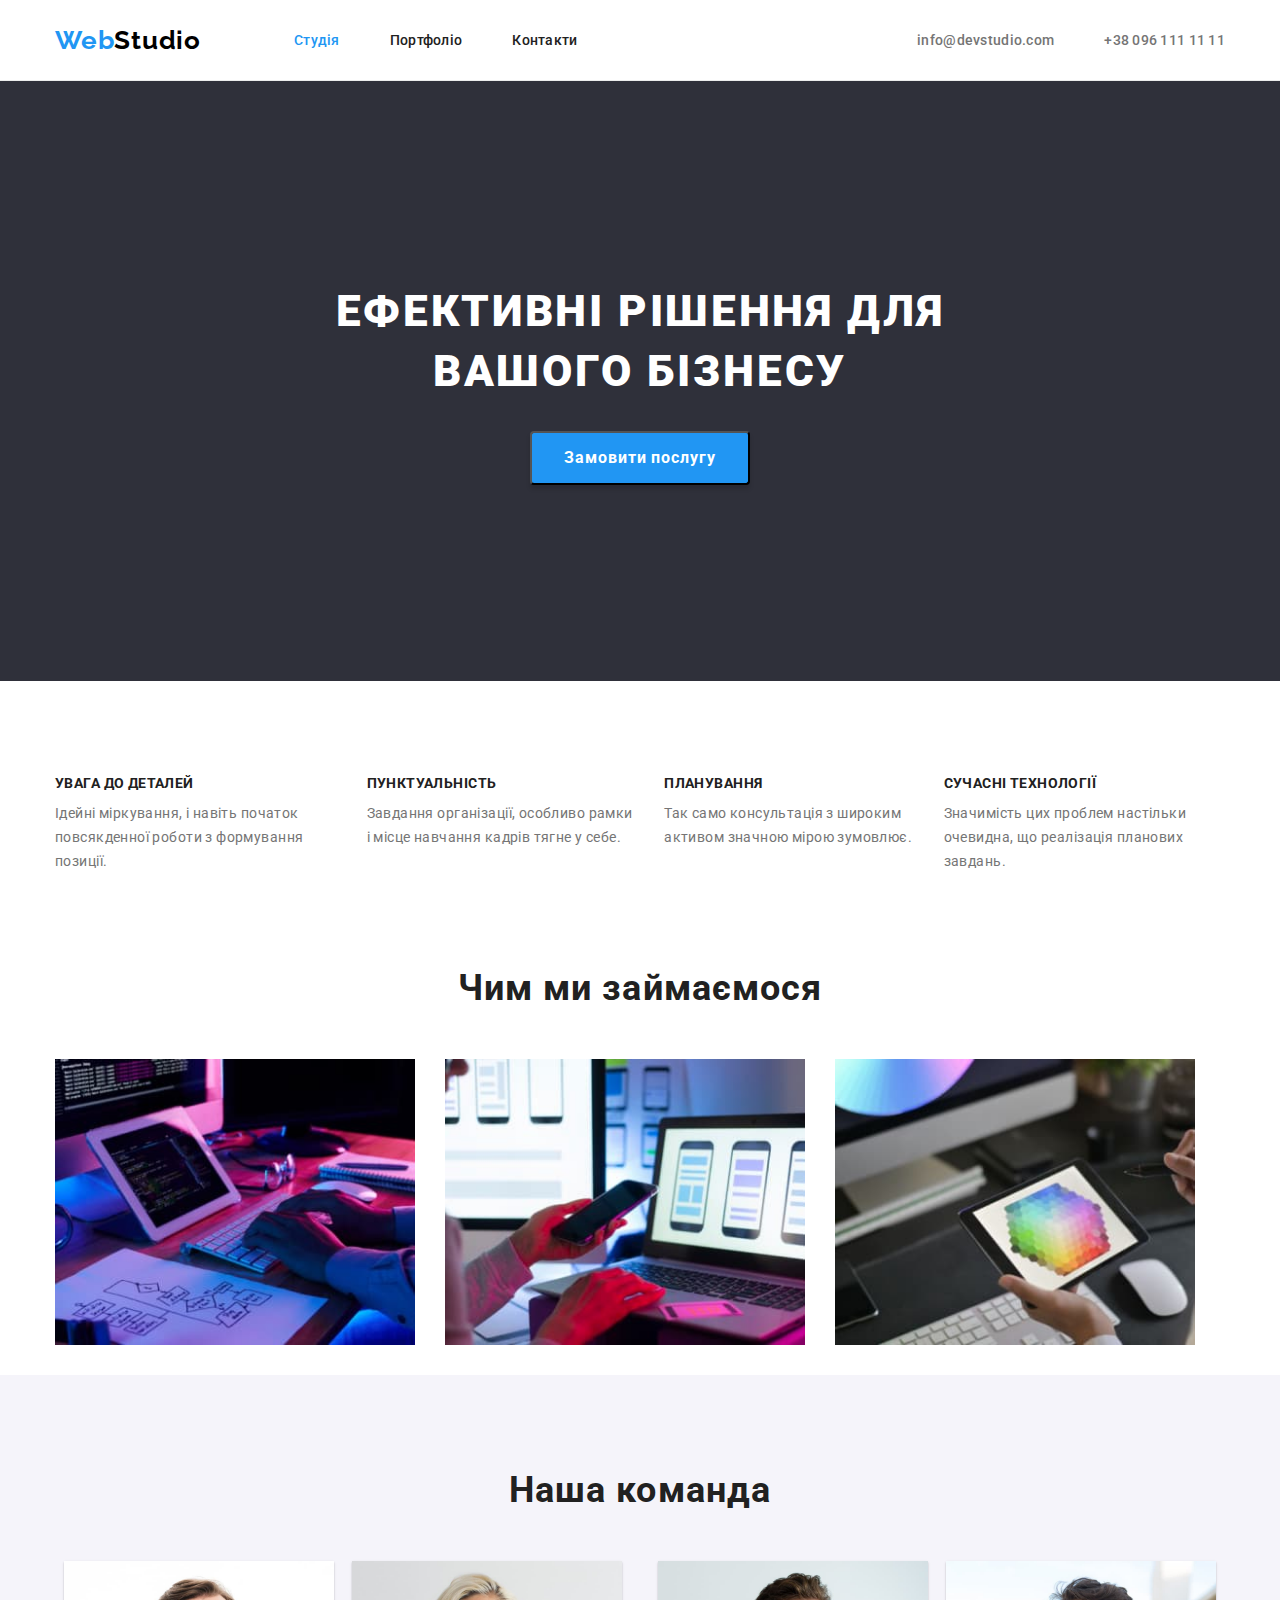
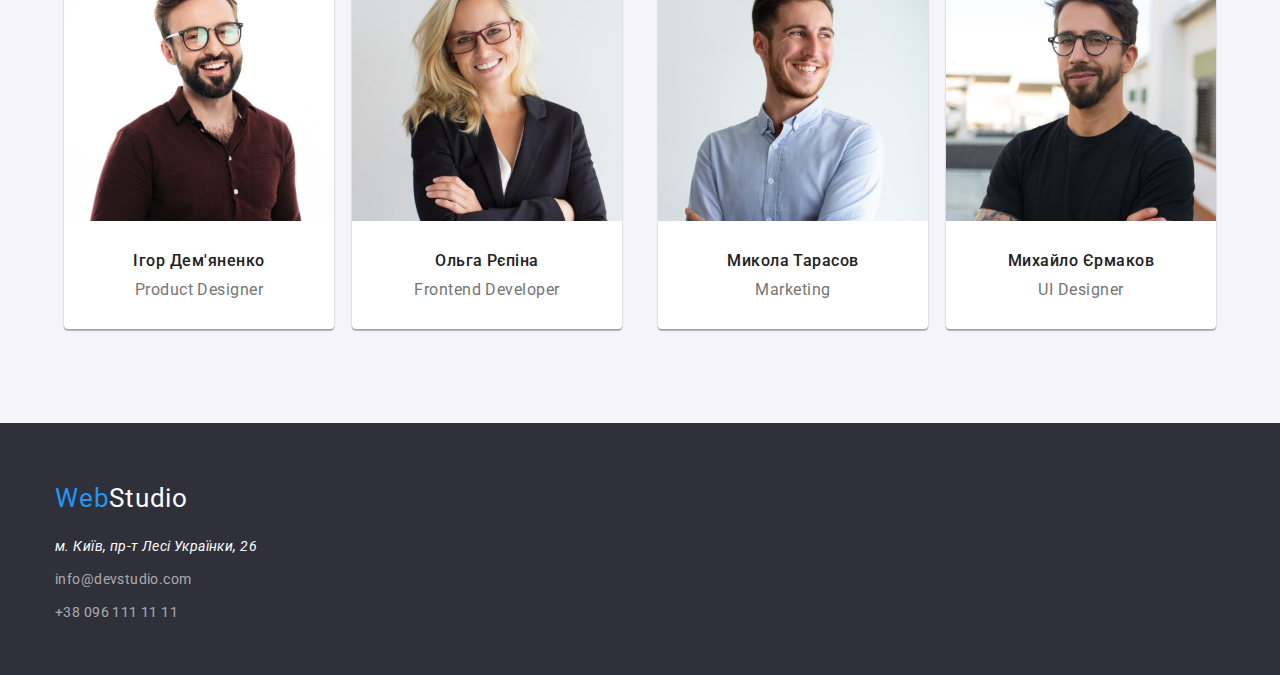
==== commit bd6307c9: "доробив" ====
--- a/index.html
+++ b/index.html
@@ -54,42 +54,49 @@
             <div class="container">
                 <ul class="about-list list">
                     <li class="item">
+
                         <h3 class="about-list-text">УВАГА ДО ДЕТАЛЕЙ</h3>
                         <p class="about-list-text2">Ідейні міркування, і навіть початок повсякденної роботи з формування
                             позиції.</p>
+
                     </li>
                     <li class="item">
+
                         <h3 class="about-list-text">ПУНКТУАЛЬНІСТЬ</h3>
                         <p class="about-list-text2">Завдання організації, особливо рамки і місце навчання кадрів тягне у
                             себе.</p>
+
                     </li>
                     <li class="item">
+
                         <h3 class="about-list-text">ПЛАНУВАННЯ</h3>
                         <p class="about-list-text2">Так само консультація з широким активом значною мірою зумовлює.</p>
+
                     </li>
                     <li class="item">
+
                         <h3 class="about-list-text">СУЧАСНІ ТЕХНОЛОГІЇ</h3>
                         <p class="about-list-text2">Значимість цих проблем настільки очевидна, що реалізація планових
                             завдань.</p>
                     </li>
                 </ul>
-            </div>
         </section>
-        <section class="komanda section">
+        <section class="komanda">
             <div class="container">
                 <h2 class="name-comands-text">Чим ми займаємося</h2>
-                <ul class="komanda-list-text list">
-                    <li>
+                <ul class=" list">
+                    <li class="komanda-list-text">
+                        <div class="img">
                         <img class="komanda-list-img" src="./images/img1.jpg" alt="робота за комп'ютером" width="370"
                             height="294">
-                    </li>
-                    <li>
+                    </div>
+                    <div class="img">
                         <img class="komanda-list-img" src="./images/img2.jpg" alt="синхронізація ПК і тел" width="370"
                             height="294">
-                    </li>
-                    <li>
-
+                    </div>
+                   <div class="img">
                         <img class="komanda-list-img" src="./images/img3.jpg" alt="спектр" width="370" height="294">
+                        </div>
                     </li>
                 </ul>
             </div>
@@ -100,40 +107,45 @@
                 <ul class="name-comands-list list">
                     <li class="name-comands-programist">
                         <img class="name-comands-img" src="./images/Designer.jpg" alt="перший-член-команди" width="270">
-                        <h3 class="name-programist">Ігор Дем'яненко</h3>
-                        <p class="name-profesion">Product Designer</p>
-
+                        <div class="container-commands-cart">
+                            <h3 class="name-programist">Ігор Дем'яненко</h3>
+                            <p class="name-profesion">Product Designer</p>
+                        </div>
 
                     </li>
-                </ul>
+                
 
-                <ul class="list">
+                
                     <li class="name-comands-programist">
                         <img class="name-comands-img" src="./images/Developer.jpg" alt="другий-член-команди"
                             width="270">
-                        <h3 class="name-programist">Ольга Рєпіна</h3>
-                        <p class="name-profesion">Frontend Developer</p>
+                        <div class="container-commands-cart">
+                            <h3 class="name-programist">Ольга Рєпіна</h3>
+                            <p class="name-profesion">Frontend Developer</p>
+                        </div>
                     </li>
-                </ul>
+               
 
 
-                <ul class="list">
+                
                     <li>
                     <li class="name-comands-programist">
                         <img class="name-comands-img" src="./images/Marketing.jpg" alt="третій-член-команди"
                             width="270">
-                        <h3 class="name-programist">Микола Тарасов</h3>
-                        <p class="name-profesion">Marketing</p>
+                        <div class="container-commands-cart">
+                            <h3 class="name-programist">Микола Тарасов</h3>
+                            <p class="name-profesion">Marketing</p>
+                        </div>
+                    </li>
+                
 
-                    </li>
-                </ul>
-
-                <ul class="list">
+                
                     <li class="name-comands-programist">
-                        <img src="./images/UI-Designer.jpg" alt="четвертий-член-команди" width="270">
-                        <h3 class="name-programist">Михайло Єрмаков</h3>
-                        <p class="name-profesion">UI Designer</p>
-
+                        <img class="name-comands-img" src="./images/UI-Designer.jpg" alt="четвертий-член-команди" width="270">
+                        <div class="container-commands-cart">
+                            <h3 class="name-programist">Михайло Єрмаков</h3>
+                            <p class="name-profesion">UI Designer</p>
+                        </div>
                     </li>
                 </ul>
             </div>
@@ -149,12 +161,14 @@
             </a>
             <address id="contakts" class="footer-adres">
                 <ul class="footer-ul list">
-                    <li> <a class="footer-list-item list-aktive-link link"
+                    <li class="item"><a class="footer-list-item list-aktive-link link"
                             href="https://goo.gl/maps/NmpcZfHMNgNycroPA">м.
-                            Київ, пр-т Лесі Українки, 26</a></li>
-                    <li><a class="footer-item list-aktive-link link"
-                            href="mail:info@devstudio.com">info@devstudio.com</a></li>
-                    <li><a class="footer-item list-aktive-link link" href="tel:+380961111111">+38 096 111 11 11</a></li>
+                            Київ,
+                            пр-т Лесі Українки, 26</a></li>
+                    <li class="item"><a class="footer-item list-aktive-link link"
+                            href="mail:info@devstudio.com">info@devstudio.com</a>
+                    </li >
+                    <li class="item" ><a class="footer-item list-aktive-link link" href="tel:+380961111111">+38 096 111 11 11</a></li>
                 </ul>
             </address>
         </div>
--- a/css/styles.css
+++ b/css/styles.css
@@ -10,6 +10,7 @@
   --comands-color: #f5f4fa;
   --logo-studia-color: #0000;
   --header-studio-color: #000000;
+   --border-cards-color: #EEEEEE;
   }
  body {
    font-family: 'Roboto' , sans-serif ;
@@ -18,7 +19,7 @@
   }
 /* header */
 .list {
-  list-style: none;
+  list-style-type: none;
   padding: 0;
   margin: 0;
 }
@@ -33,6 +34,9 @@
   margin-top: 0;
   margin-bottom: 0;
 }
+.header {
+  border-bottom: 1px solid #ECECEC;
+}
   .header-nav{
 display: flex;
 align-items:center ;
@@ -81,6 +85,11 @@
 }
 .link {
   text-decoration: none;
+}
+img {
+    display: block;
+    max-width: 100%;
+    height: auto;
 }
 
 .section {
@@ -122,14 +131,13 @@
   padding-top: 200px;
   padding-bottom: 200px;
   height: 600px;
+
+background: var(--bg-screan-footer-color);
+}
+.hero-title {
+  width: 694px;
   margin: 0 auto;
-background: var(--bg-screan-footer-color);
-}
-.hero-title {
   margin-bottom: 30px;
-  padding-left: 280px;
-  padding-right: 280px;
-
   font-weight: 900;
   font-size: 44px;
   line-height: calc(60 / 44);
@@ -138,8 +146,6 @@
   color: var(--bg-header-color);
 }
 .hero-buton {
-  /* font-family: "Roboto";
-  text-align: center; */
   padding: 10px 32px;
   font-weight: 700;
   font-size: 16px;
@@ -154,21 +160,13 @@
 
 /* УВАГА ДО ДЕТАЛЕЙ */
 .about-list{
-display: flex;
-flex-wrap: wrap;
-/* margin-left: 93px */
-}
-/* .about-list> .item + .item {
-  margin-right: 50px;
-} */
-.about-list .item {
-width: 270px;
-background-color: tomato;
+display: flex;}
+.about-list .item:not(:last-child) {
+margin-right: 30px;
 }
 
 .about-list-text {
-margin-bottom: 10px;
-  margin-top: 0px;
+  margin-bottom: 10px;
   font-weight: 700;
   font-size: 14px;
   line-height: calc(16 / 14);
@@ -178,7 +176,6 @@
 }
 .about-list-text2 {
   margin-top: 0px;
-  /* margin-bottom: 118px; */
   font-weight: 400;
   font-size: 14px;
   line-height: calc(24 / 14);
@@ -194,15 +191,18 @@
   letter-spacing: 0.03em;
   color: var(--title-text-color);
 }
+.img {
+margin-right: 30px;
+box-sizing: border-box;
+}
 /* Наша команда */
 .name-comands{
   background:var(--comands-color)
 }
 
 .name-comands-text {
-  margin-top: 0px;
-  margin-bottom: 0px;
-  padding-bottom: 50px;
+  margin-bottom: 50px;
+  height: 42px;
   font-weight: 700;
   font-size: 36px;
   line-height: calc(42 / 36);
@@ -210,8 +210,19 @@
   letter-spacing: 0.03em;
   color: var(--title-text-color);
 }
+.komanda-list-text{
+  display: flex;
+}
+.name-comands-list {
+  display: flex;
+  justify-content: space-around;
+  flex-direction: row;
+}
 .komanda-list-img{
   padding-bottom: 30px;
+}
+.container-commands-cart{
+padding: 30px 10px;
 }
 .name-programist {
   margin-bottom: 10px;
@@ -223,7 +234,6 @@
   color: var(--title-text-color);
 }
 .name-profesion {
-  font-weight: 400;
   font-size: 16px;
   line-height: calc(19 / 16);
   text-align: center;
@@ -231,9 +241,9 @@
   color: var(--o-nas-color);
 }
 .name-comands-img{
-padding-bottom: 30px;
 }
 .name-comands-programist {
+  width: 270px;
   background: var(--bg-header-color);
   box-shadow: 0px 1px 3px rgba(0, 0, 0, 0.12), 0px 1px 1px rgba(0, 0, 0, 0.14),
     0px 2px 1px rgba(0, 0, 0, 0.2);
@@ -241,18 +251,32 @@
 }
 /* footer */
 .footer {
+  height: 252px;
+  padding-top: 60px;
+  padding-bottom: 60px;
   background: var(--bg-screan-footer-color);
 }
 .footer-logo {
-  font-family: "Raleway", sans-serif;
-  font-weight: 700;
+  
   font-size: 26px;
   line-height: calc(31 / 26);
   letter-spacing: 0.03em;
   color: var(--accent-color);
+
 }
 .footer-logo-studio {
   color: var(--bg-header-color);
+}
+.footer-ul{
+  list-style-type: none;
+  padding: 0;
+  margin: 0;
+}
+.footer-ul .item + .item {
+  margin-top: 9px;
+}
+.footer-adres {
+  margin-top: 20px;
 }
 .footer-list-item {
   font-weight: 400;
@@ -269,22 +293,23 @@
   letter-spacing: 0.03em;
   color: rgba(255, 255, 255, 0.6);
 }
+
 /* Поттфолио */
 .portfolio-blok{
   display: flex;
   flex-wrap: wrap;
-
-  justify-content: space-between;
-  background-color: teal;
 }
 .portholio-item {
-  width: 370px;
-  background-color: tomato;
+  width: calc((100% - 60px)/3);
   margin-right: 30px;
 }
-/* .flex-element:nth-child(3n) {
-  margin-right: 0;
-} */
+.portholio-item:nth-child(n+4) {
+  margin-top: 30px;
+}
+.portholio-item:nth-child(3n){
+   margin-right: 0;
+}
+
 
 .visually-hidden {
     position: absolute;
@@ -298,33 +323,46 @@
     clip-path: inset(50%);
     margin: -1px;
   }
-  .list-button{
-    display: flex;
+  .client-list{
+  display: flex;
+  justify-content: space-around;
+  width: 575px;
+  margin-bottom: 50px;
+  margin-left: auto;
+  margin-right: auto;
     
+
+    }
+    .button-portholio{
+padding: 6px 22px;
+border-radius: 4px;
+border: none;
+    }
+ 
+.button-portholio:hover,
+.button-portholio:focus {
+    background-color: var(--focus-color);
+    color: var(--bg-header-color);
+    box-shadow: 0px 3px 1px rgba(0, 0, 0, 0.1), 0px 1px 2px rgba(0, 0, 0, 0.08), 0px 2px 2px rgba(0, 0, 0, 0.12);
     
+}
+
+.button-portholio {
+    padding: 6px 22px;
+    background-color: var(--comands-color);
+    border-radius: 4px;
+    border: none;
+    font-weight: 500;
+    font-size: 16px;
+    line-height: 1.62;
+    text-align: center;
+    letter-spacing: 0.03em;
+    color: var(--title-text-color);
+    }
+    {
+  .all 
+    padding: 6px 25px;
   }
-.button-portfolio {
-  display: inline-block;
-  font-family: "Roboto";
-  font-style: normal;
-  min-width: 130px;
-  padding: 6px 22px;
-  font-weight: 500;
-  font-size: 16px;
-  line-height: 26px;
-  text-align: center;
-  letter-spacing: 0.03em;
-  border-radius: 4px solid transparent;
-  color: var(--title-text-color);
-}
-.list-button .button-portfolio + .button-portfolio{
-  background-color: #000000;
-  margin-left: 8px;
-}
-.poster-img{
-  padding-bottom: 30px;
-
-}
 .carts-button:hover,
 .carts-button:focus {
   color: var(--bg-header-color);
@@ -341,7 +379,12 @@
     0px 2px 1px rgba(0, 0, 0, 0.2);
   border-radius: 0px 0px 4px 4px;
 }
-
+.container-cards{
+
+ padding: 20px 24px;
+ border: 1px solid var(--border-cards-color);
+  border-top: none;
+}
 .poster-text {
   margin-bottom: 4px;
   font-weight: 700;
@@ -351,12 +394,12 @@
   color: var(--title-text-color);
 }
 .poster-text2 {
-  font-weight: 400;
   font-size: 16px;
   line-height: calc(30 / 16);
   letter-spacing: 0.03em;
   color: var(--o-nas-color);
 }
-/* .portfolio-blok{
-  margin-bottom: 94px; */
-/* } */
+.flex-container{
+  display: flex;
+  padding: 300px;
+}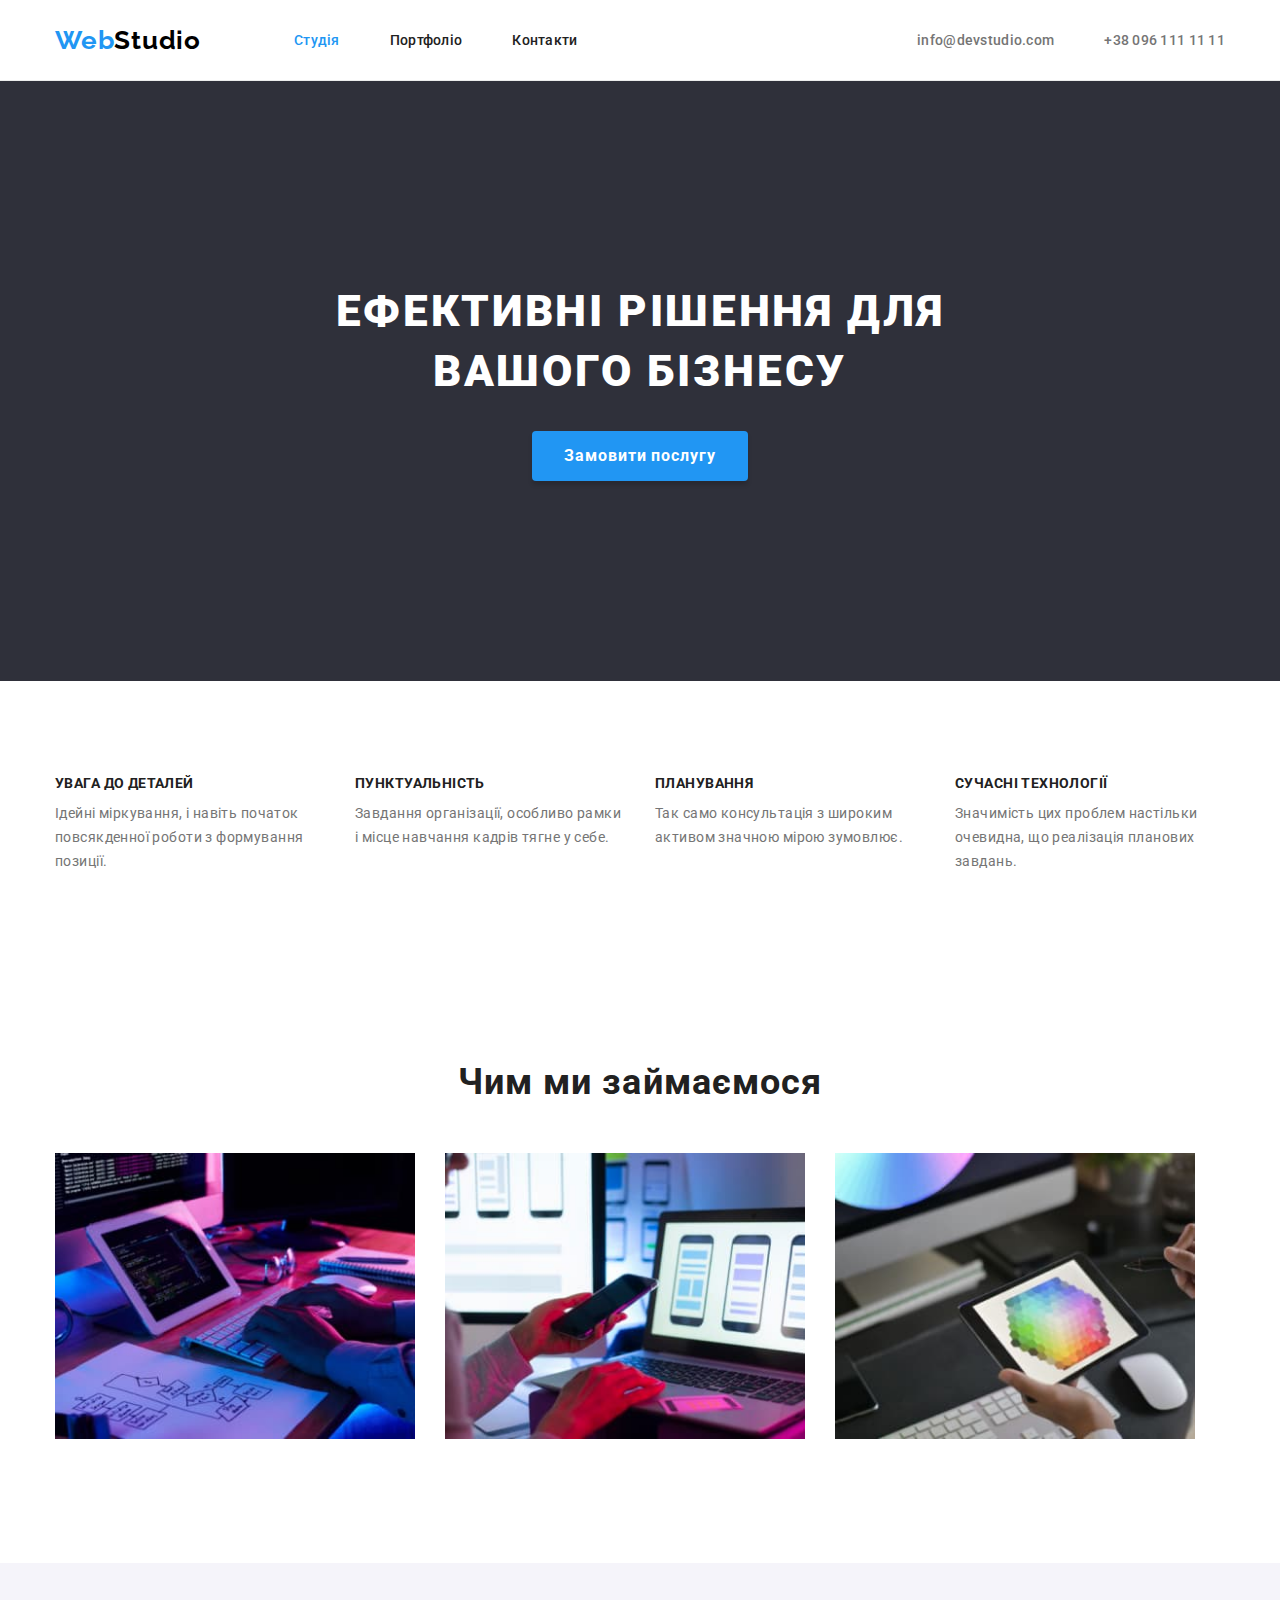
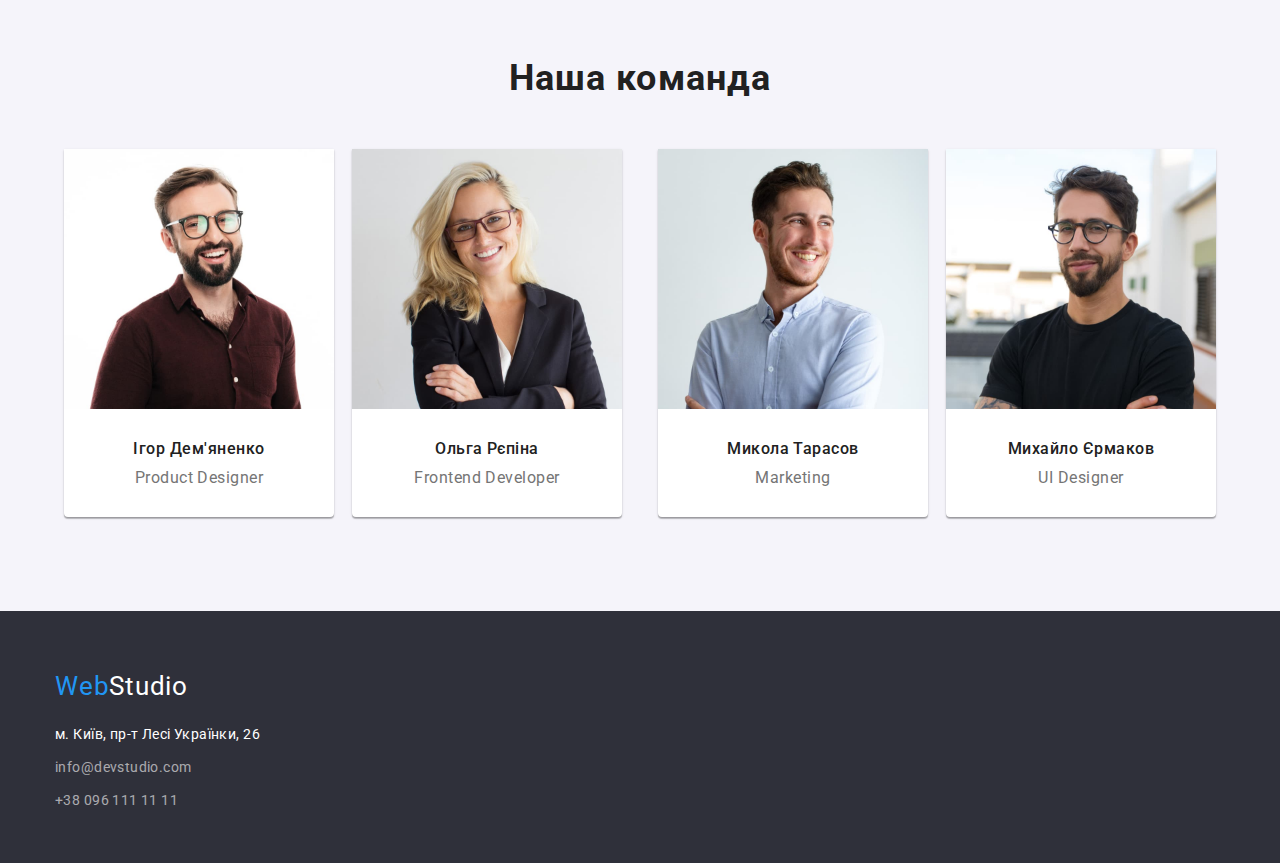
==== commit c70b9923: "доробив" ====
--- a/index.html
+++ b/index.html
@@ -44,7 +44,7 @@
         </div>
     </header>
     <main>
-        <section class="hero section">
+        <section class="hero">
 
             <h1 class="hero-title">Ефективні рішення для вашого бізнесу</h1>
             <button class="hero-buton button carts-button" type="button">Замовити послугу</button>
@@ -54,48 +54,49 @@
             <div class="container">
                 <ul class="about-list list">
                     <li class="item">
-
+<div class="text">
                         <h3 class="about-list-text">УВАГА ДО ДЕТАЛЕЙ</h3>
                         <p class="about-list-text2">Ідейні міркування, і навіть початок повсякденної роботи з формування
                             позиції.</p>
-
+</div>
                     </li>
                     <li class="item">
-
+<div class="text">
                         <h3 class="about-list-text">ПУНКТУАЛЬНІСТЬ</h3>
                         <p class="about-list-text2">Завдання організації, особливо рамки і місце навчання кадрів тягне у
                             себе.</p>
-
+</div>
+                    </li>
+                    
+                    <li class="item">
+<div class="text">
+                        <h3 class="about-list-text">ПЛАНУВАННЯ</h3>
+                        <p class="about-list-text2">Так само консультація з широким активом значною мірою зумовлює.</p>
+</div>
                     </li>
                     <li class="item">
-
-                        <h3 class="about-list-text">ПЛАНУВАННЯ</h3>
-                        <p class="about-list-text2">Так само консультація з широким активом значною мірою зумовлює.</p>
-
-                    </li>
-                    <li class="item">
-
+<div class="text">
                         <h3 class="about-list-text">СУЧАСНІ ТЕХНОЛОГІЇ</h3>
                         <p class="about-list-text2">Значимість цих проблем настільки очевидна, що реалізація планових
                             завдань.</p>
-                    </li>
+                    </div> </li>
                 </ul>
         </section>
-        <section class="komanda">
+        <section class="devaise section">
             <div class="container">
                 <h2 class="name-comands-text">Чим ми займаємося</h2>
                 <ul class=" list">
-                    <li class="komanda-list-text">
+                    <li class="devaise-list-text">
                         <div class="img">
-                        <img class="komanda-list-img" src="./images/img1.jpg" alt="робота за комп'ютером" width="370"
+                        <img class="devaise-list-img" src="./images/img1.jpg" alt="робота за комп'ютером" width="370"
                             height="294">
                     </div>
                     <div class="img">
-                        <img class="komanda-list-img" src="./images/img2.jpg" alt="синхронізація ПК і тел" width="370"
+                        <img class="devaise-list-img" src="./images/img2.jpg" alt="синхронізація ПК і тел" width="370"
                             height="294">
                     </div>
                    <div class="img">
-                        <img class="komanda-list-img" src="./images/img3.jpg" alt="спектр" width="370" height="294">
+                        <img class="devaise-list-img" src="./images/img3.jpg" alt="спектр" width="370" height="294">
                         </div>
                     </li>
                 </ul>
--- a/css/styles.css
+++ b/css/styles.css
@@ -130,7 +130,6 @@
   text-align: center;
   padding-top: 200px;
   padding-bottom: 200px;
-  height: 600px;
 
 background: var(--bg-screan-footer-color);
 }
@@ -156,6 +155,7 @@
   background: #2196F3;
   box-shadow: 0px 4px 4px rgba(0, 0, 0, 0.15);
   border-radius: 4px;
+  border: none;
 }
 
 /* УВАГА ДО ДЕТАЛЕЙ */
@@ -183,7 +183,7 @@
  color:var(--o-nas-color)
   /* Чим ми займаємося */
 }
-.komanda-lis {
+.devaise-lis {
   font-weight: 700;
   font-size: 36px;
   line-height: calc(42 / 36);
@@ -210,7 +210,7 @@
   letter-spacing: 0.03em;
   color: var(--title-text-color);
 }
-.komanda-list-text{
+.devaise-list-text{
   display: flex;
 }
 .name-comands-list {
@@ -218,7 +218,7 @@
   justify-content: space-around;
   flex-direction: row;
 }
-.komanda-list-img{
+.devaise-list-img{
   padding-bottom: 30px;
 }
 .container-commands-cart{
@@ -279,6 +279,7 @@
   margin-top: 20px;
 }
 .footer-list-item {
+   font-style: normal;
   font-weight: 400;
   font-size: 14px;
   line-height: calc(24 / 14);
@@ -300,7 +301,7 @@
   flex-wrap: wrap;
 }
 .portholio-item {
-  width: calc((100% - 60px)/3);
+  max-width: calc((100% - 60px)/3);
   margin-right: 30px;
 }
 .portholio-item:nth-child(n+4) {
@@ -402,4 +403,7 @@
 .flex-container{
   display: flex;
   padding: 300px;
+}
+.text {
+  max-width: 270px;
 }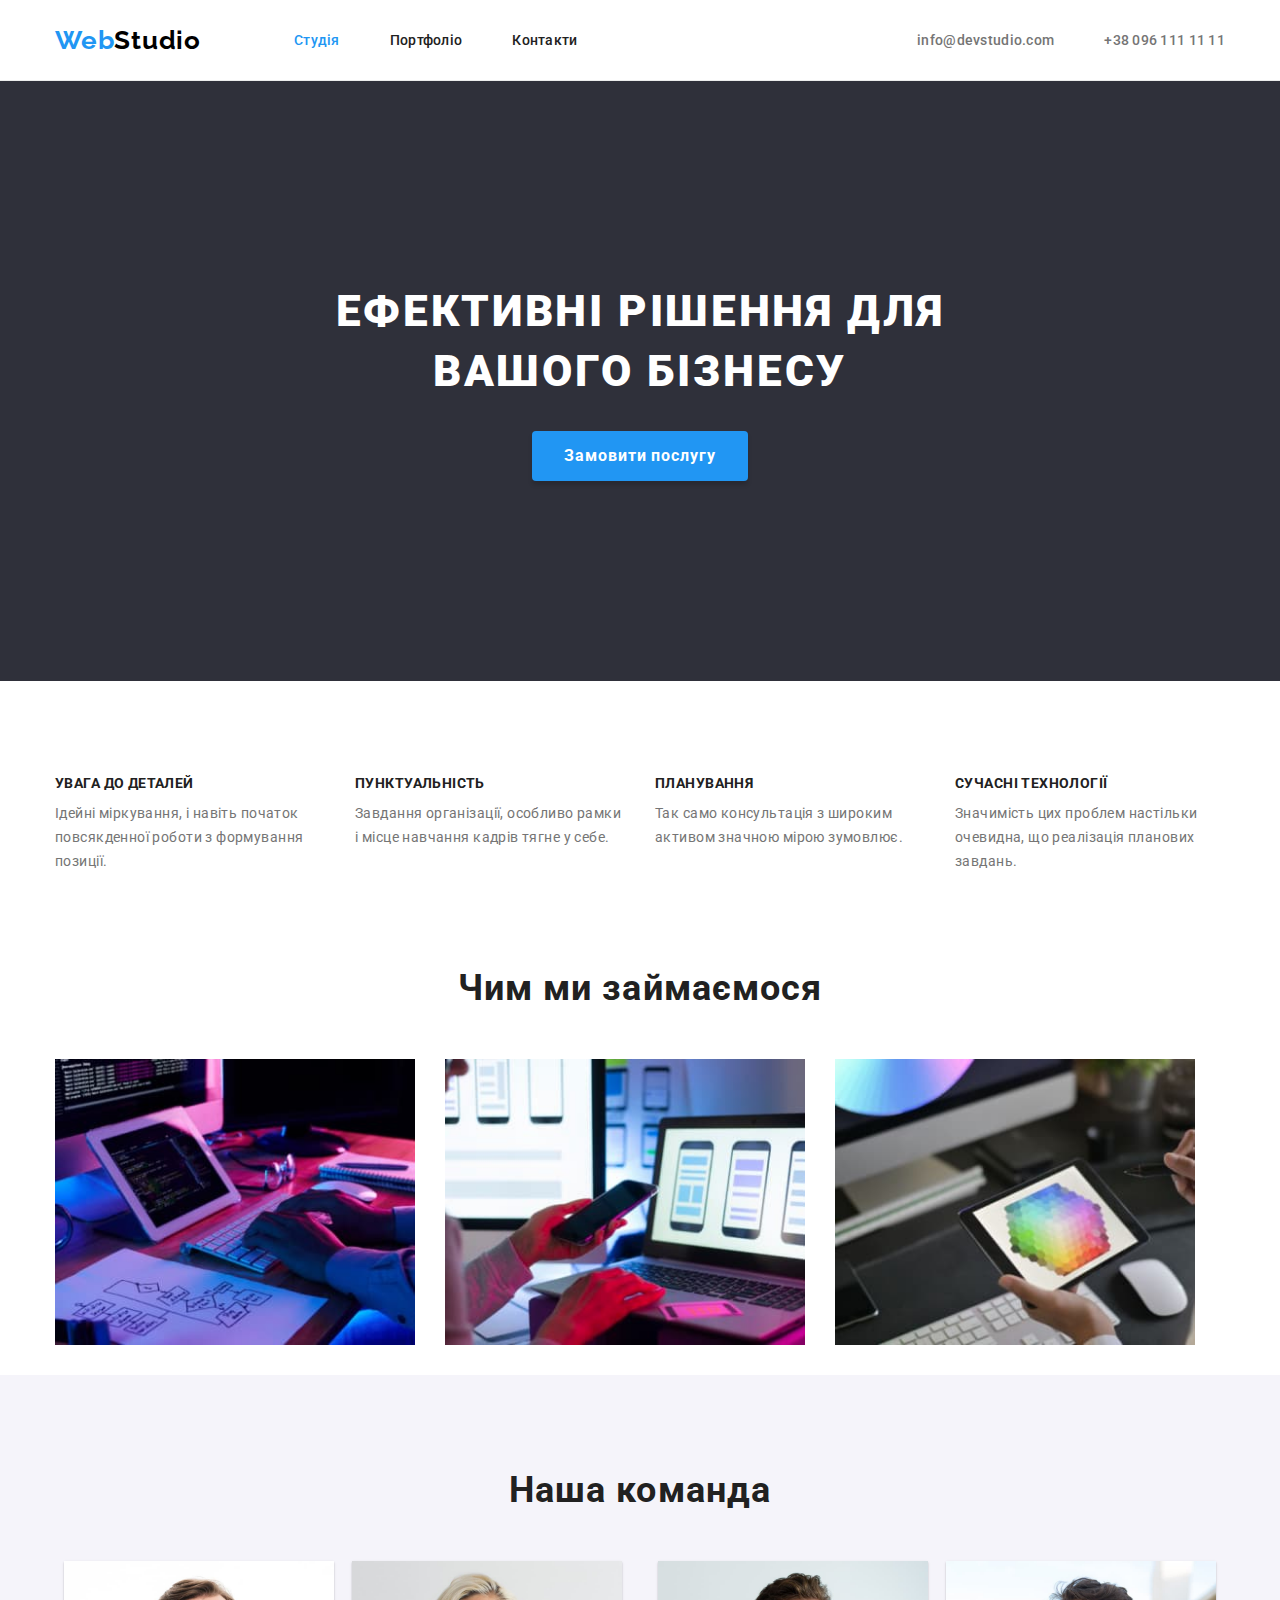
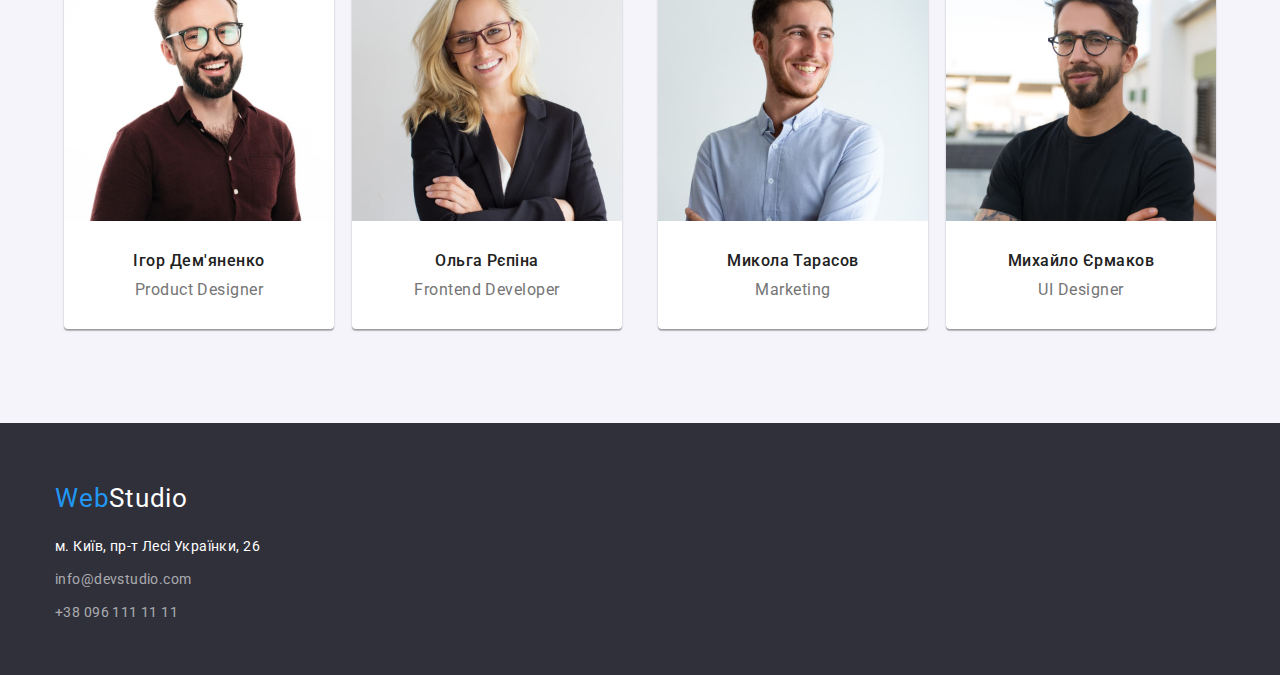
==== commit 3efe60b8: "доробив" ====
--- a/index.html
+++ b/index.html
@@ -54,35 +54,29 @@
             <div class="container">
                 <ul class="about-list list">
                     <li class="item">
-<div class="text">
                         <h3 class="about-list-text">УВАГА ДО ДЕТАЛЕЙ</h3>
                         <p class="about-list-text2">Ідейні міркування, і навіть початок повсякденної роботи з формування
                             позиції.</p>
-</div>
                     </li>
                     <li class="item">
-<div class="text">
                         <h3 class="about-list-text">ПУНКТУАЛЬНІСТЬ</h3>
                         <p class="about-list-text2">Завдання організації, особливо рамки і місце навчання кадрів тягне у
                             себе.</p>
-</div>
                     </li>
                     
                     <li class="item">
-<div class="text">
                         <h3 class="about-list-text">ПЛАНУВАННЯ</h3>
                         <p class="about-list-text2">Так само консультація з широким активом значною мірою зумовлює.</p>
-</div>
                     </li>
                     <li class="item">
-<div class="text">
                         <h3 class="about-list-text">СУЧАСНІ ТЕХНОЛОГІЇ</h3>
                         <p class="about-list-text2">Значимість цих проблем настільки очевидна, що реалізація планових
                             завдань.</p>
-                    </div> </li>
+                    </div> 
+                </li>
                 </ul>
         </section>
-        <section class="devaise section">
+        <section class="devaise ">
             <div class="container">
                 <h2 class="name-comands-text">Чим ми займаємося</h2>
                 <ul class=" list">
@@ -95,7 +89,7 @@
                         <img class="devaise-list-img" src="./images/img2.jpg" alt="синхронізація ПК і тел" width="370"
                             height="294">
                     </div>
-                   <div class="img">
+                    <div class="img">
                         <img class="devaise-list-img" src="./images/img3.jpg" alt="спектр" width="370" height="294">
                         </div>
                     </li>
--- a/css/styles.css
+++ b/css/styles.css
@@ -160,11 +160,15 @@
 
 /* УВАГА ДО ДЕТАЛЕЙ */
 .about-list{
-display: flex;}
+display: flex;
+
+}
 .about-list .item:not(:last-child) {
 margin-right: 30px;
 }
-
+.about-list .item{
+  flex-basis: calc((100% - 90px) / 3);
+}
 .about-list-text {
   margin-bottom: 10px;
   font-weight: 700;
@@ -404,6 +408,4 @@
   display: flex;
   padding: 300px;
 }
-.text {
-  max-width: 270px;
-}+.